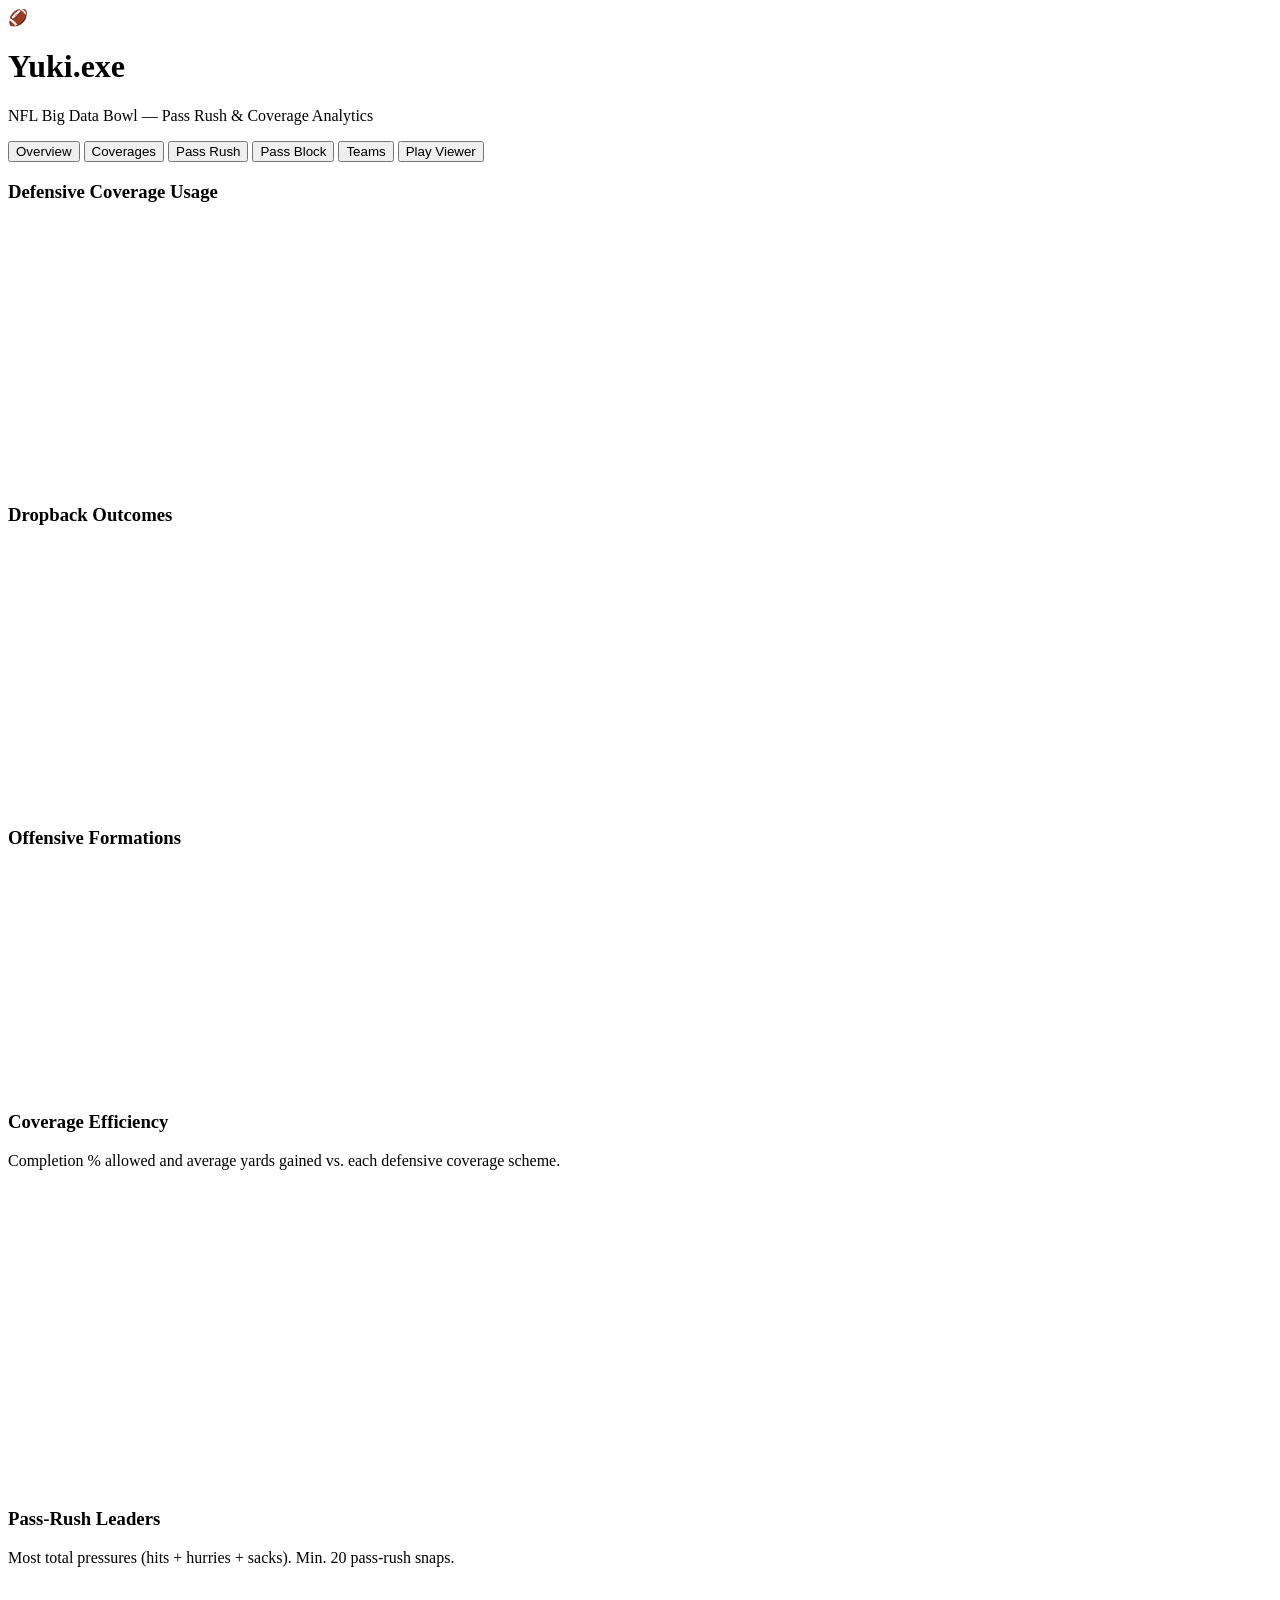
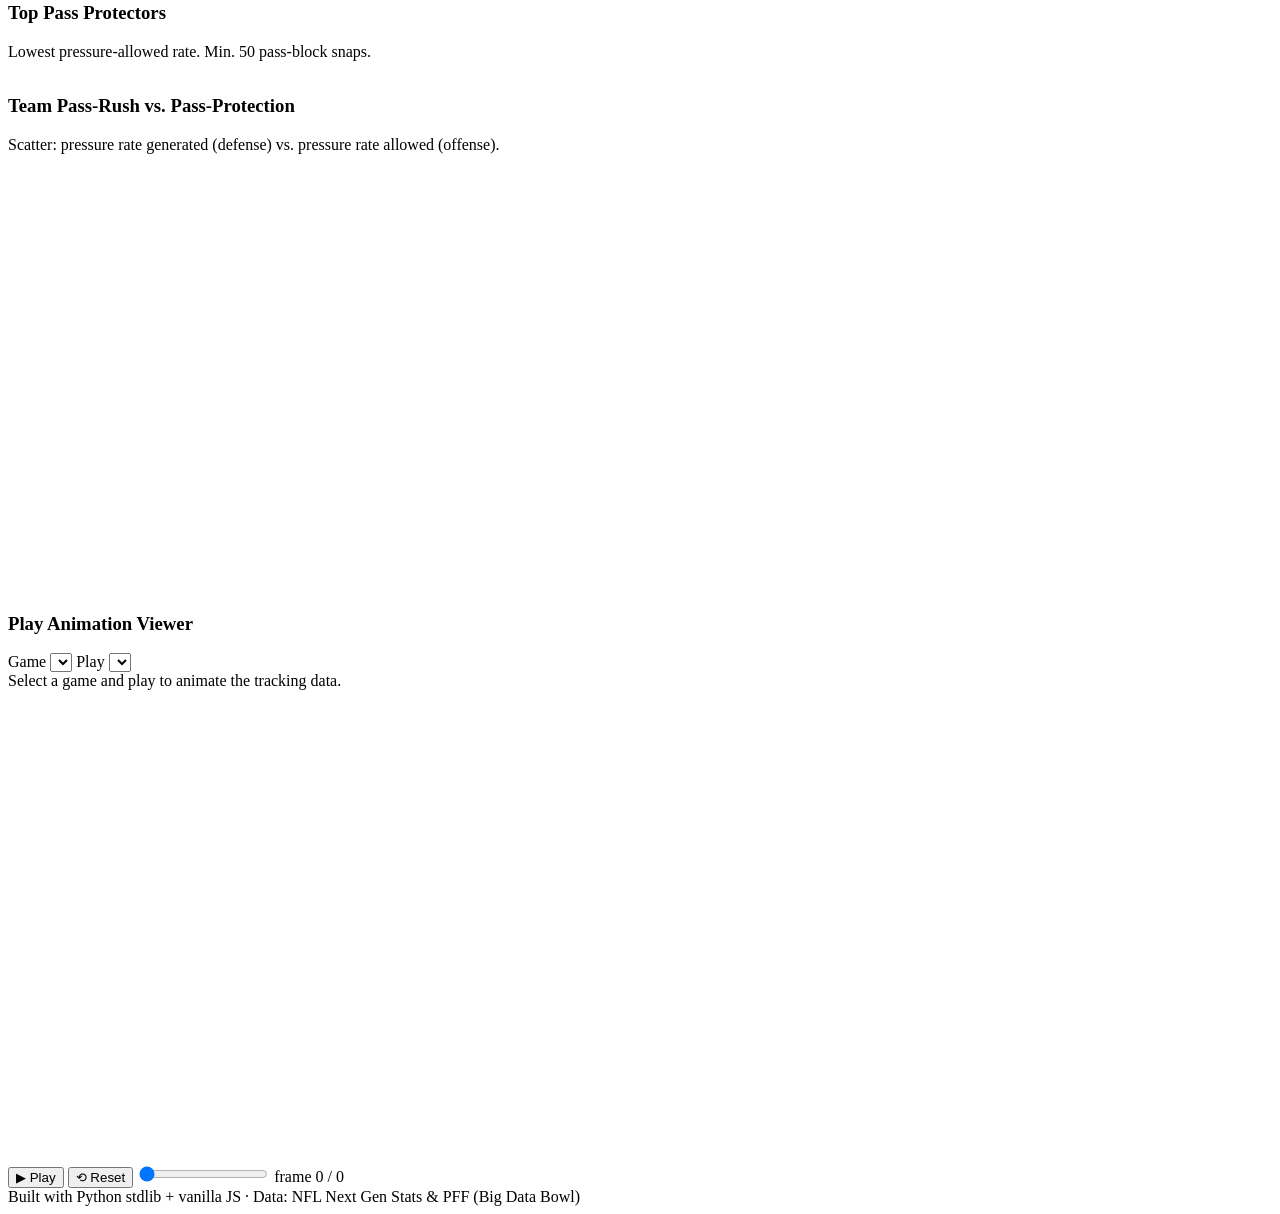
==== web/index.html @ 376c836b "Add Yuki.exe NFL Big Data Bowl analytics app Zero-dependency web app (Python stdlib backend + vanill" ====
<!DOCTYPE html>
<html lang="en">
<head>
  <meta charset="UTF-8" />
  <meta name="viewport" content="width=device-width, initial-scale=1.0" />
  <title>Yuki.exe — NFL Analytics</title>
  <link rel="stylesheet" href="/style.css" />
</head>
<body>
  <header class="topbar">
    <div class="brand">
      <span class="logo">🏈</span>
      <div>
        <h1>Yuki<span class="ext">.exe</span></h1>
        <p class="tagline">NFL Big Data Bowl — Pass Rush &amp; Coverage Analytics</p>
      </div>
    </div>
    <nav class="tabs" id="tabs">
      <button class="tab active" data-view="overview">Overview</button>
      <button class="tab" data-view="coverage">Coverages</button>
      <button class="tab" data-view="rush">Pass Rush</button>
      <button class="tab" data-view="block">Pass Block</button>
      <button class="tab" data-view="teams">Teams</button>
      <button class="tab" data-view="viewer">Play Viewer</button>
    </nav>
  </header>

  <main id="app">
    <!-- OVERVIEW -->
    <section class="view active" id="view-overview">
      <div class="cards" id="statCards"></div>
      <div class="grid-2">
        <div class="panel">
          <h3>Defensive Coverage Usage</h3>
          <canvas class="chart" id="covChart" height="260"></canvas>
        </div>
        <div class="panel">
          <h3>Dropback Outcomes</h3>
          <canvas class="chart" id="resChart" height="260"></canvas>
        </div>
      </div>
      <div class="panel">
        <h3>Offensive Formations</h3>
        <canvas class="chart" id="formChart" height="220"></canvas>
      </div>
    </section>

    <!-- COVERAGE -->
    <section class="view" id="view-coverage">
      <div class="panel">
        <h3>Coverage Efficiency</h3>
        <p class="hint">Completion % allowed and average yards gained vs. each defensive coverage scheme.</p>
        <canvas class="chart" id="coverageBar" height="300"></canvas>
        <div class="table-wrap"><table id="coverageTable"></table></div>
      </div>
    </section>

    <!-- PASS RUSH -->
    <section class="view" id="view-rush">
      <div class="panel">
        <h3>Pass-Rush Leaders</h3>
        <p class="hint">Most total pressures (hits + hurries + sacks). Min. 20 pass-rush snaps.</p>
        <div class="table-wrap"><table id="rushTable"></table></div>
      </div>
    </section>

    <!-- PASS BLOCK -->
    <section class="view" id="view-block">
      <div class="panel">
        <h3>Top Pass Protectors</h3>
        <p class="hint">Lowest pressure-allowed rate. Min. 50 pass-block snaps.</p>
        <div class="table-wrap"><table id="blockTable"></table></div>
      </div>
    </section>

    <!-- TEAMS -->
    <section class="view" id="view-teams">
      <div class="panel">
        <h3>Team Pass-Rush vs. Pass-Protection</h3>
        <p class="hint">Scatter: pressure rate generated (defense) vs. pressure rate allowed (offense).</p>
        <canvas class="chart" id="teamScatter" height="420"></canvas>
        <div class="table-wrap"><table id="teamTable"></table></div>
      </div>
    </section>

    <!-- PLAY VIEWER -->
    <section class="view" id="view-viewer">
      <div class="panel">
        <h3>Play Animation Viewer</h3>
        <div class="viewer-controls">
          <label>Game
            <select id="gameSelect"></select>
          </label>
          <label>Play
            <select id="playSelect"></select>
          </label>
        </div>
        <div class="play-desc" id="playDesc">Select a game and play to animate the tracking data.</div>
        <div class="field-wrap">
          <canvas id="field" width="1000" height="470"></canvas>
        </div>
        <div class="player-controls">
          <button id="playBtn">▶ Play</button>
          <button id="resetBtn">⟲ Reset</button>
          <input type="range" id="frameSlider" min="0" max="0" value="0" />
          <span id="frameLabel" class="frame-label">frame 0 / 0</span>
          <span id="eventLabel" class="event-label"></span>
        </div>
      </div>
    </section>
  </main>

  <footer class="footer">
    Built with Python stdlib + vanilla JS · Data: NFL Next Gen Stats &amp; PFF (Big Data Bowl)
  </footer>

  <script src="/charts.js"></script>
  <script src="/field.js"></script>
  <script src="/app.js"></script>
</body>
</html>
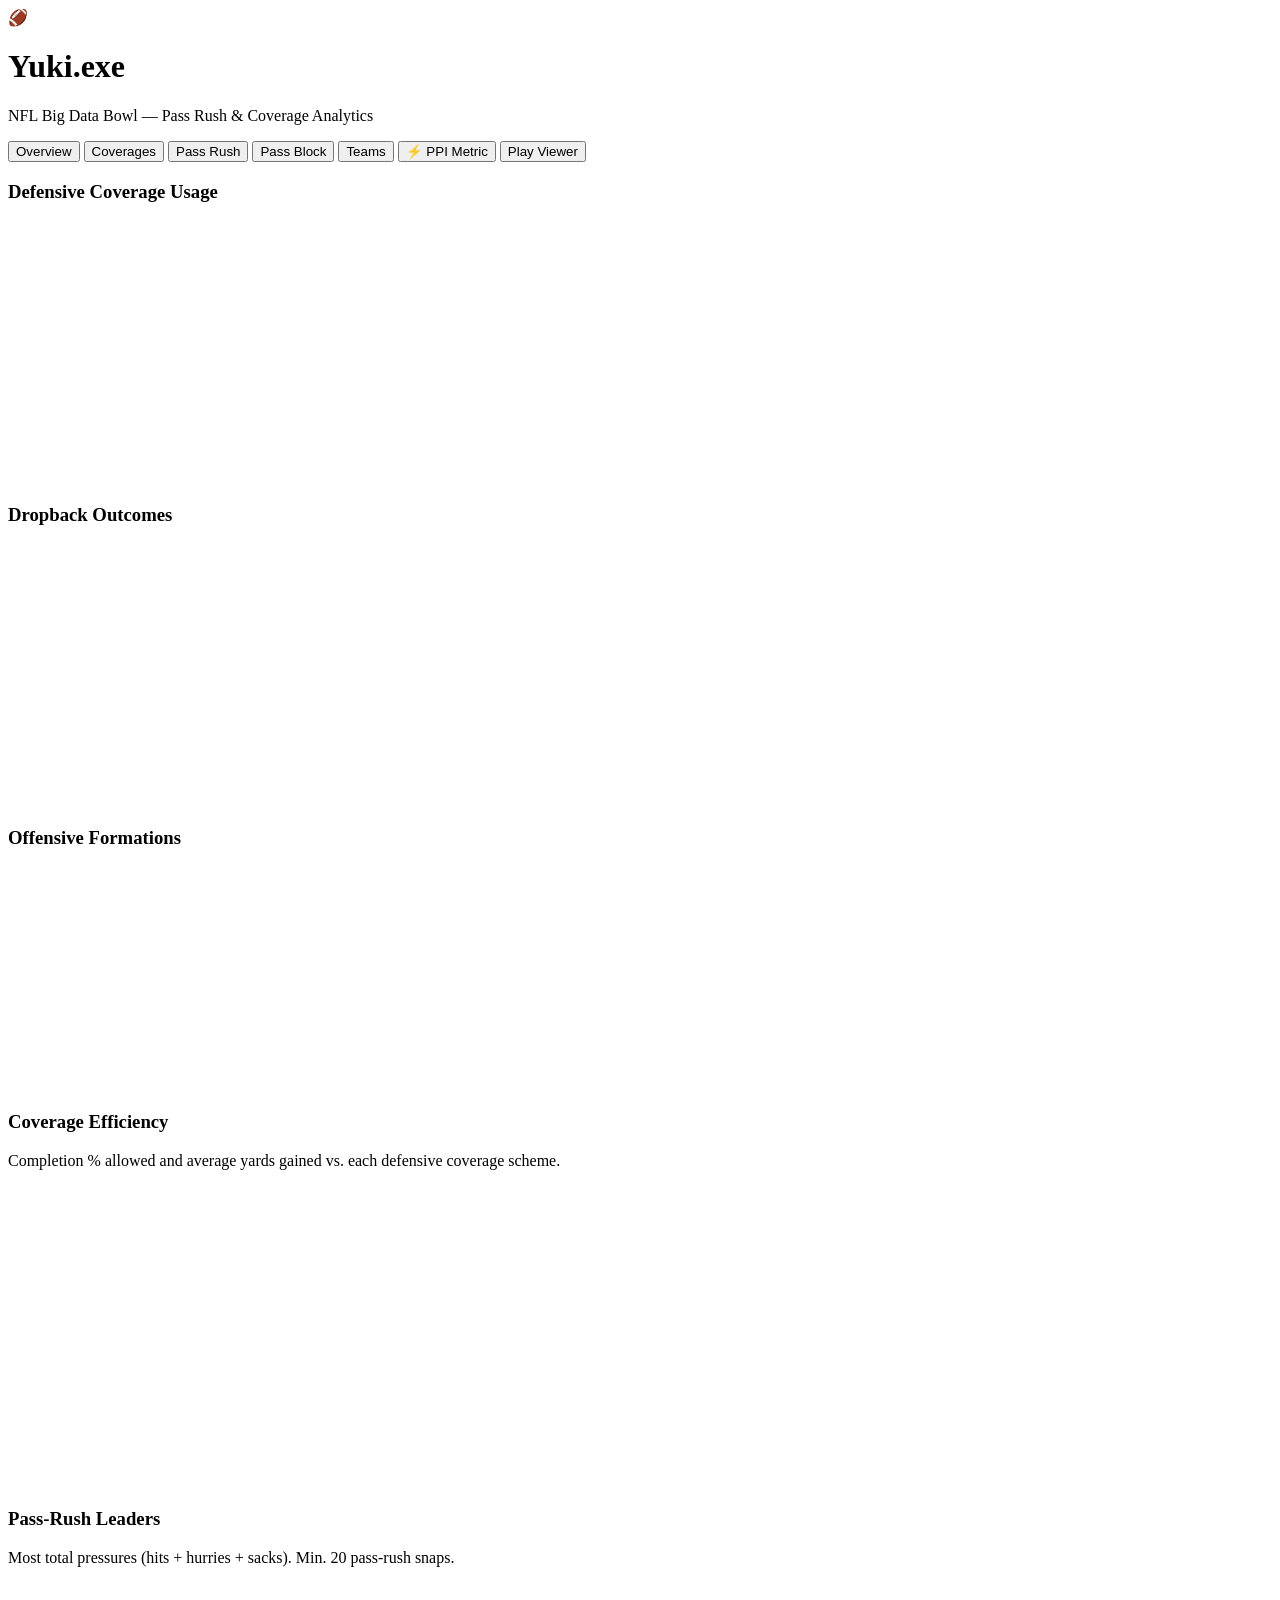
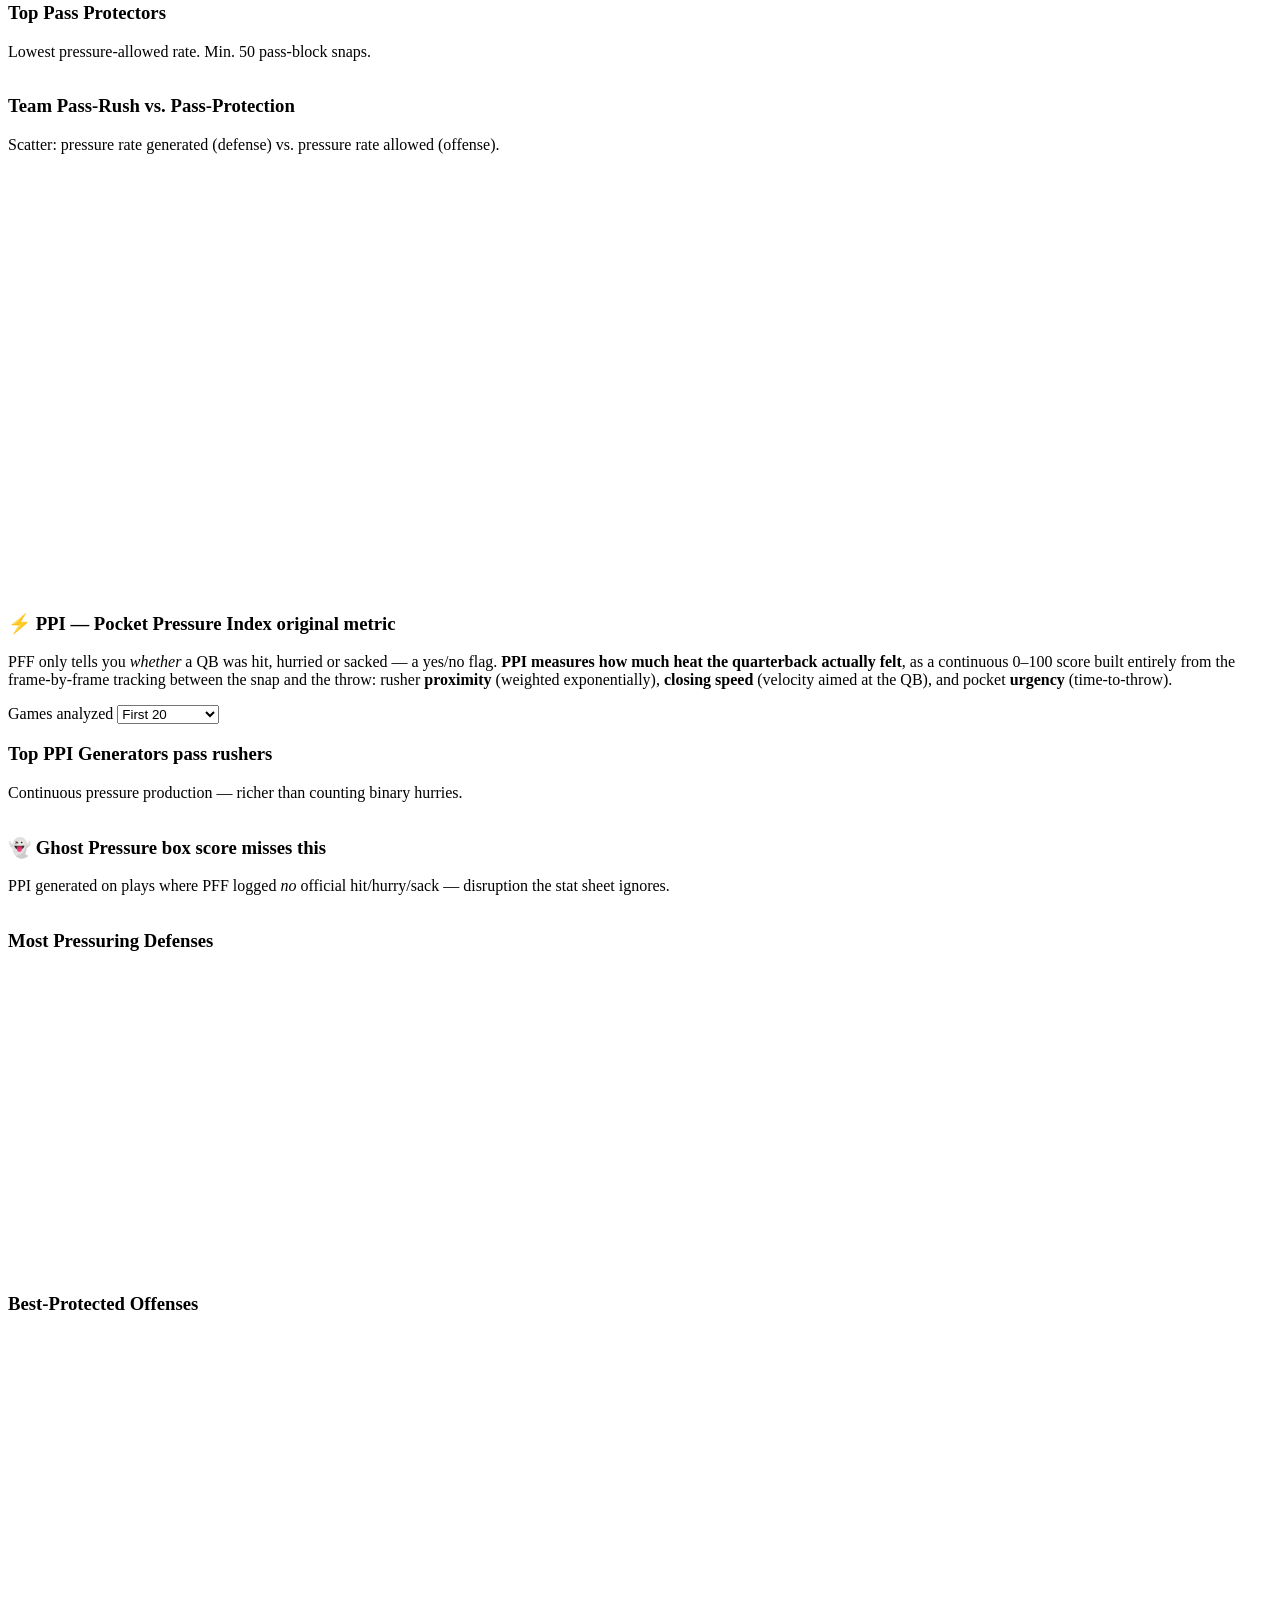
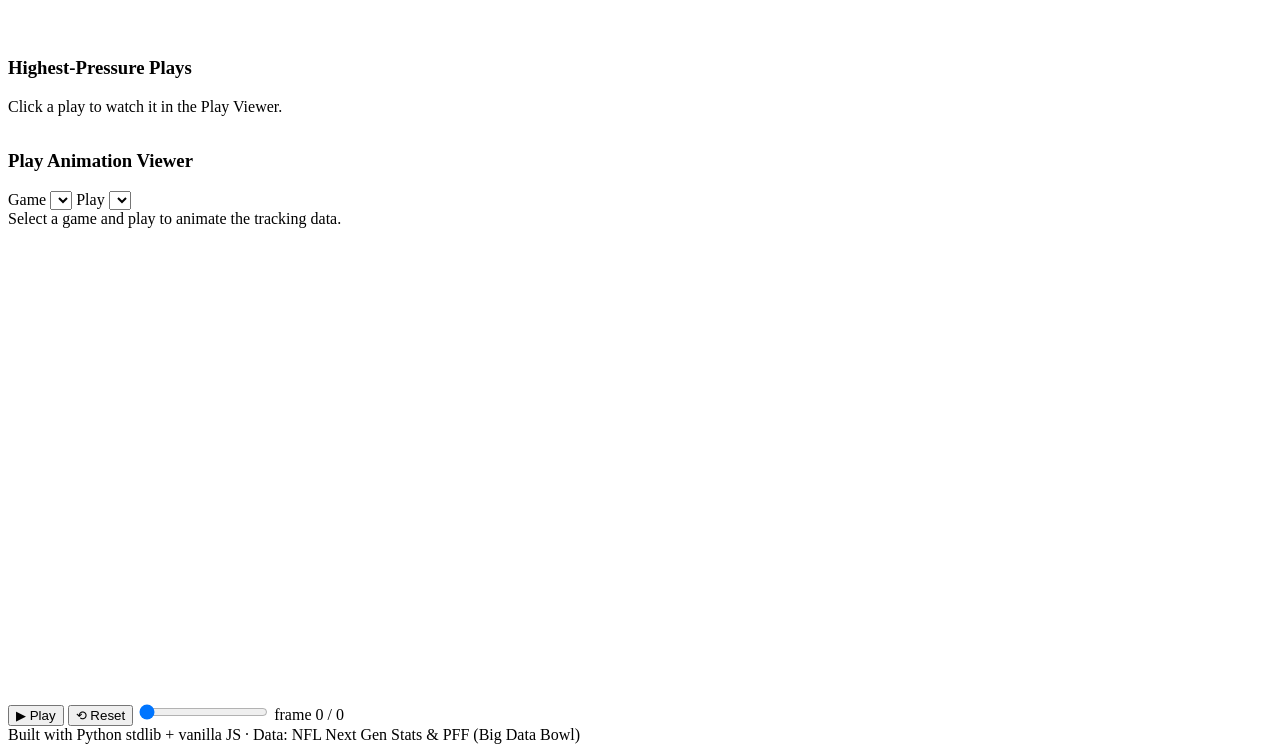
==== commit 55f24e4f: "Add PPI — original Pocket Pressure Index metric (tracking-derived) Invents a new statistic per the S" ====
--- a/web/index.html
+++ b/web/index.html
@@ -21,6 +21,7 @@
       <button class="tab" data-view="rush">Pass Rush</button>
       <button class="tab" data-view="block">Pass Block</button>
       <button class="tab" data-view="teams">Teams</button>
+      <button class="tab ppi-tab" data-view="ppi">⚡ PPI Metric</button>
       <button class="tab" data-view="viewer">Play Viewer</button>
     </nav>
   </header>
@@ -83,6 +84,62 @@
       </div>
     </section>
 
+    <!-- PPI METRIC (original stat) -->
+    <section class="view" id="view-ppi">
+      <div class="panel ppi-hero">
+        <h3>⚡ PPI — Pocket Pressure Index <span class="badge">original metric</span></h3>
+        <p class="hint">
+          PFF only tells you <em>whether</em> a QB was hit, hurried or sacked — a yes/no flag.
+          <strong>PPI measures how much heat the quarterback actually felt</strong>, as a continuous
+          0–100 score built entirely from the frame-by-frame tracking between the snap and the throw:
+          rusher <strong>proximity</strong> (weighted exponentially), <strong>closing speed</strong>
+          (velocity aimed at the QB), and pocket <strong>urgency</strong> (time-to-throw).
+        </p>
+        <div class="ppi-controls">
+          <label>Games analyzed
+            <select id="ppiGames">
+              <option value="10">First 10 (fast)</option>
+              <option value="20" selected>First 20</option>
+              <option value="40">First 40</option>
+              <option value="122">All 122 (slow)</option>
+            </select>
+          </label>
+          <span class="loading" id="ppiStatus"></span>
+        </div>
+        <div class="cards" id="ppiCards"></div>
+      </div>
+
+      <div class="grid-2">
+        <div class="panel">
+          <h3>Top PPI Generators <span class="sub">pass rushers</span></h3>
+          <p class="hint">Continuous pressure production — richer than counting binary hurries.</p>
+          <div class="table-wrap"><table id="ppiRushTable"></table></div>
+        </div>
+        <div class="panel">
+          <h3>👻 Ghost Pressure <span class="sub">box score misses this</span></h3>
+          <p class="hint">PPI generated on plays where PFF logged <em>no</em> official hit/hurry/sack — disruption the stat sheet ignores.</p>
+          <div class="table-wrap"><table id="ppiGhostTable"></table></div>
+        </div>
+      </div>
+
+      <div class="grid-2">
+        <div class="panel">
+          <h3>Most Pressuring Defenses</h3>
+          <canvas class="chart" id="ppiDefChart" height="300"></canvas>
+        </div>
+        <div class="panel">
+          <h3>Best-Protected Offenses</h3>
+          <canvas class="chart" id="ppiOffChart" height="300"></canvas>
+        </div>
+      </div>
+
+      <div class="panel">
+        <h3>Highest-Pressure Plays</h3>
+        <p class="hint">Click a play to watch it in the Play Viewer.</p>
+        <div class="table-wrap"><table id="ppiPlaysTable"></table></div>
+      </div>
+    </section>
+
     <!-- PLAY VIEWER -->
     <section class="view" id="view-viewer">
       <div class="panel">
@@ -95,6 +152,7 @@
             <select id="playSelect"></select>
           </label>
         </div>
+        <div class="ppi-badge" id="ppiBadge"></div>
         <div class="play-desc" id="playDesc">Select a game and play to animate the tracking data.</div>
         <div class="field-wrap">
           <canvas id="field" width="1000" height="470"></canvas>
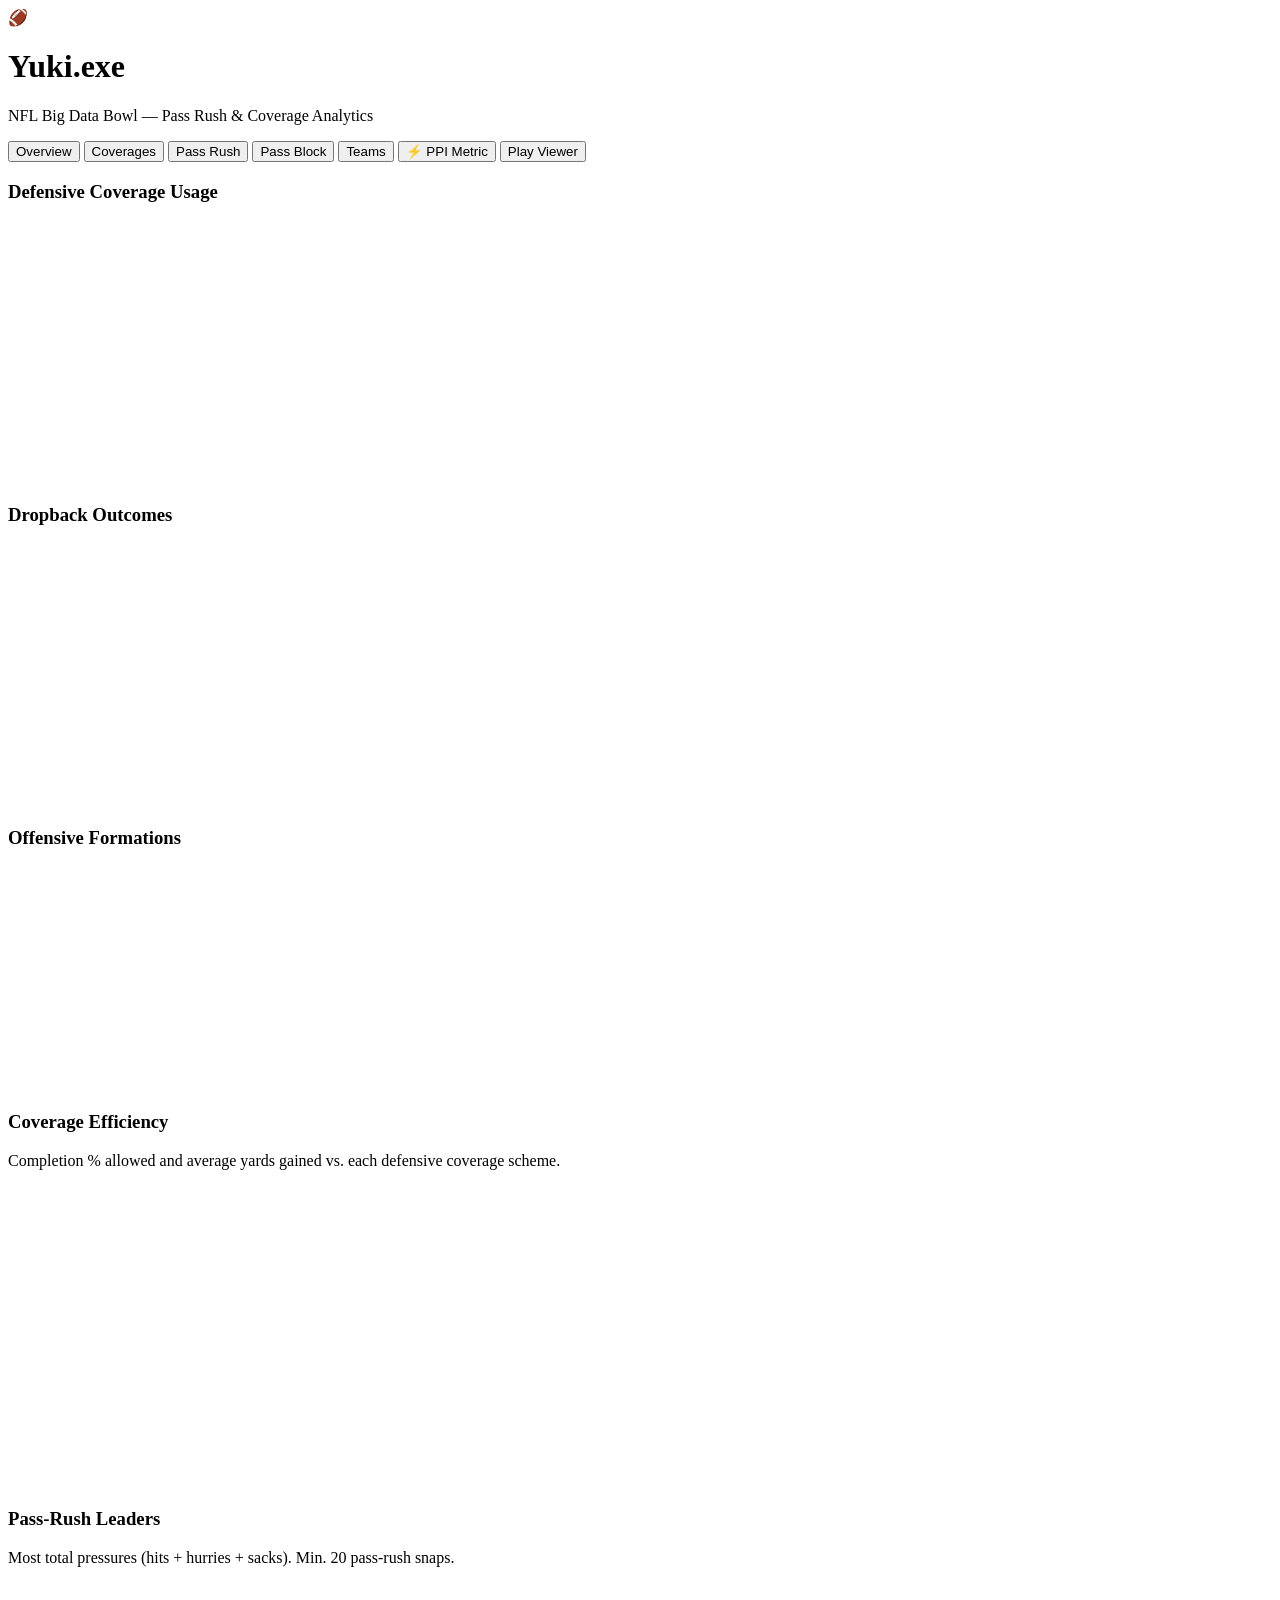
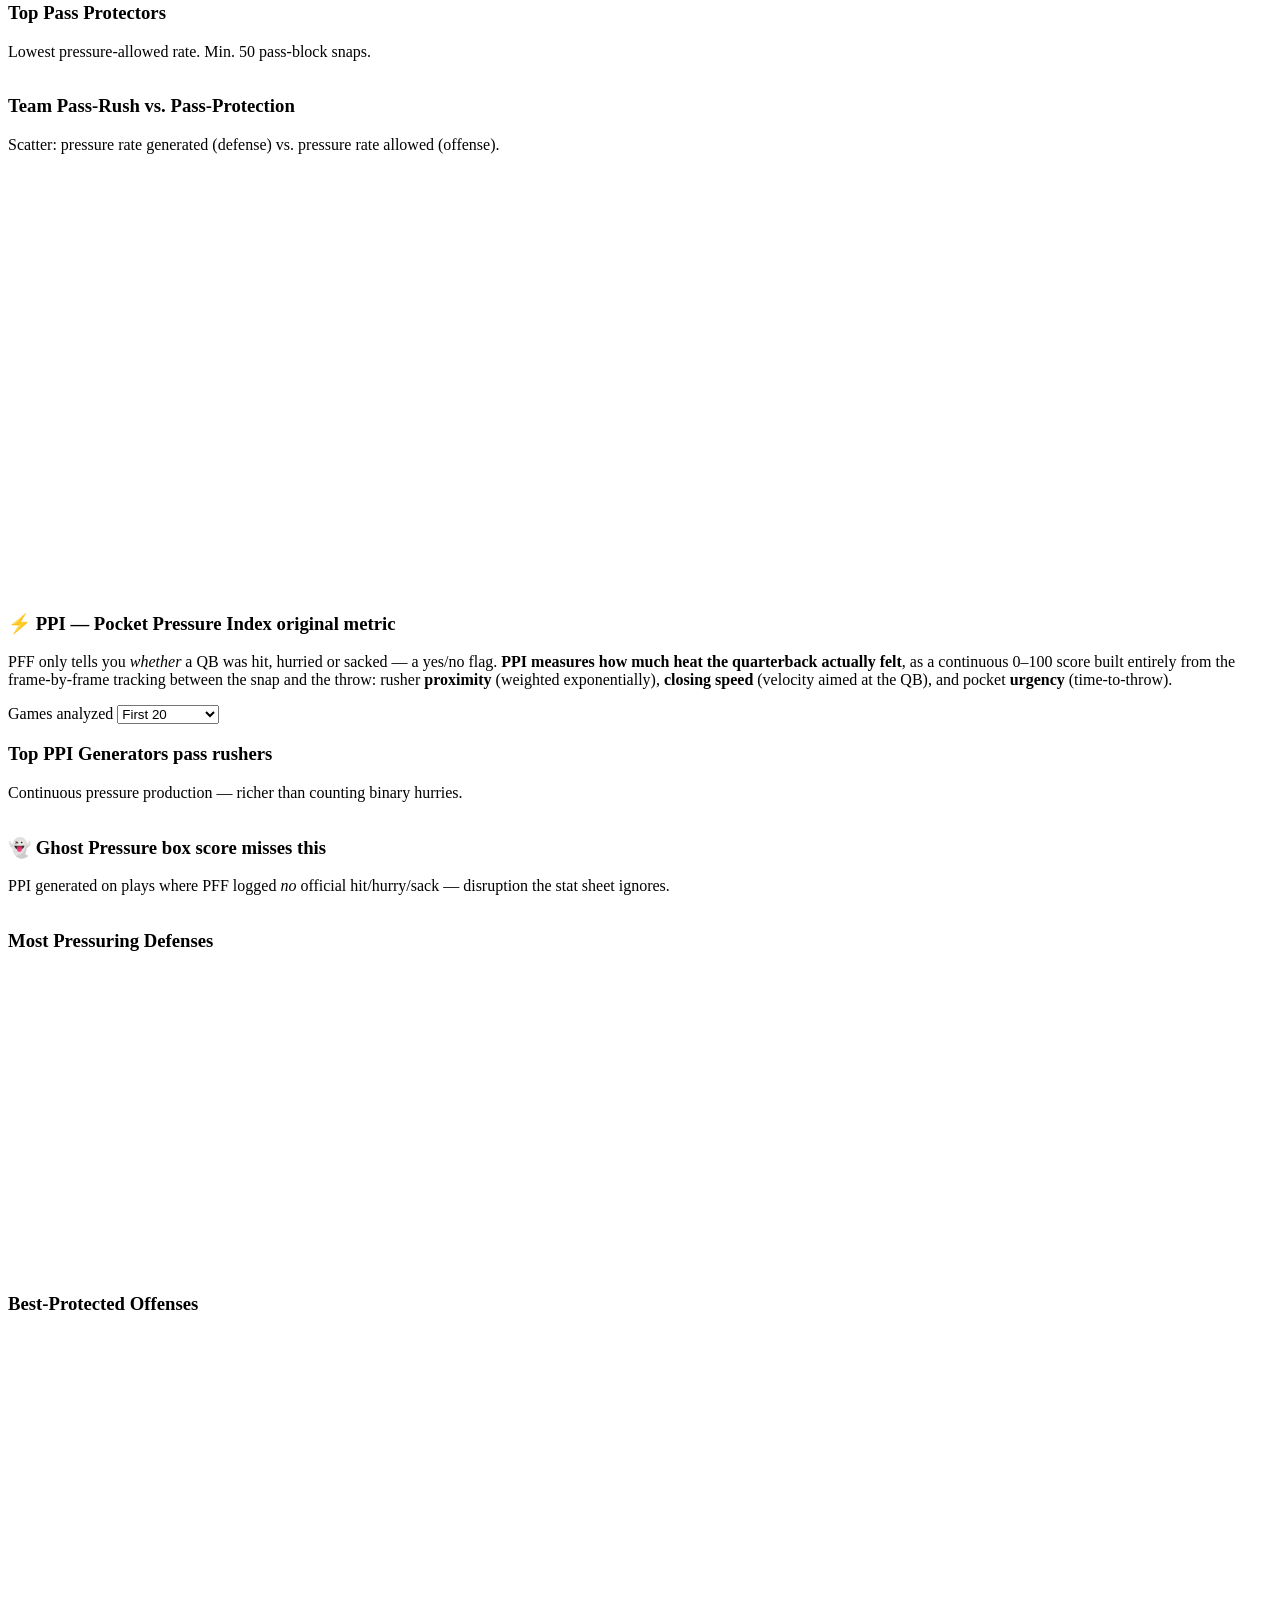
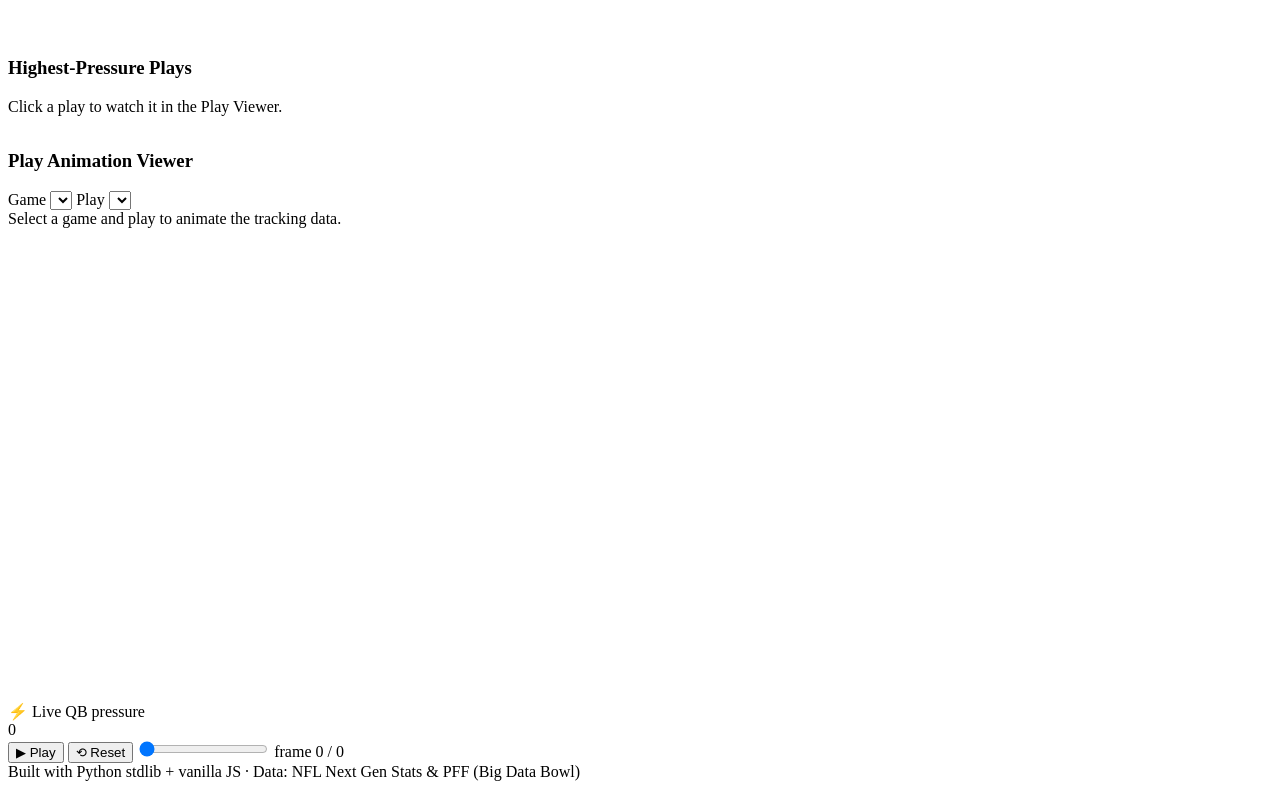
==== commit 81244c9d: "Make PPI live & visual + add zero-dep infographic generator Originality & UX upgrades: - Play Viewer" ====
--- a/web/index.html
+++ b/web/index.html
@@ -157,6 +157,11 @@
         <div class="field-wrap">
           <canvas id="field" width="1000" height="470"></canvas>
         </div>
+        <div class="pressure-meter">
+          <span class="pm-label">⚡ Live QB pressure</span>
+          <div class="pm-track"><div class="pm-fill" id="pmFill"></div></div>
+          <span class="pm-val" id="pmVal">0</span>
+        </div>
         <div class="player-controls">
           <button id="playBtn">▶ Play</button>
           <button id="resetBtn">⟲ Reset</button>
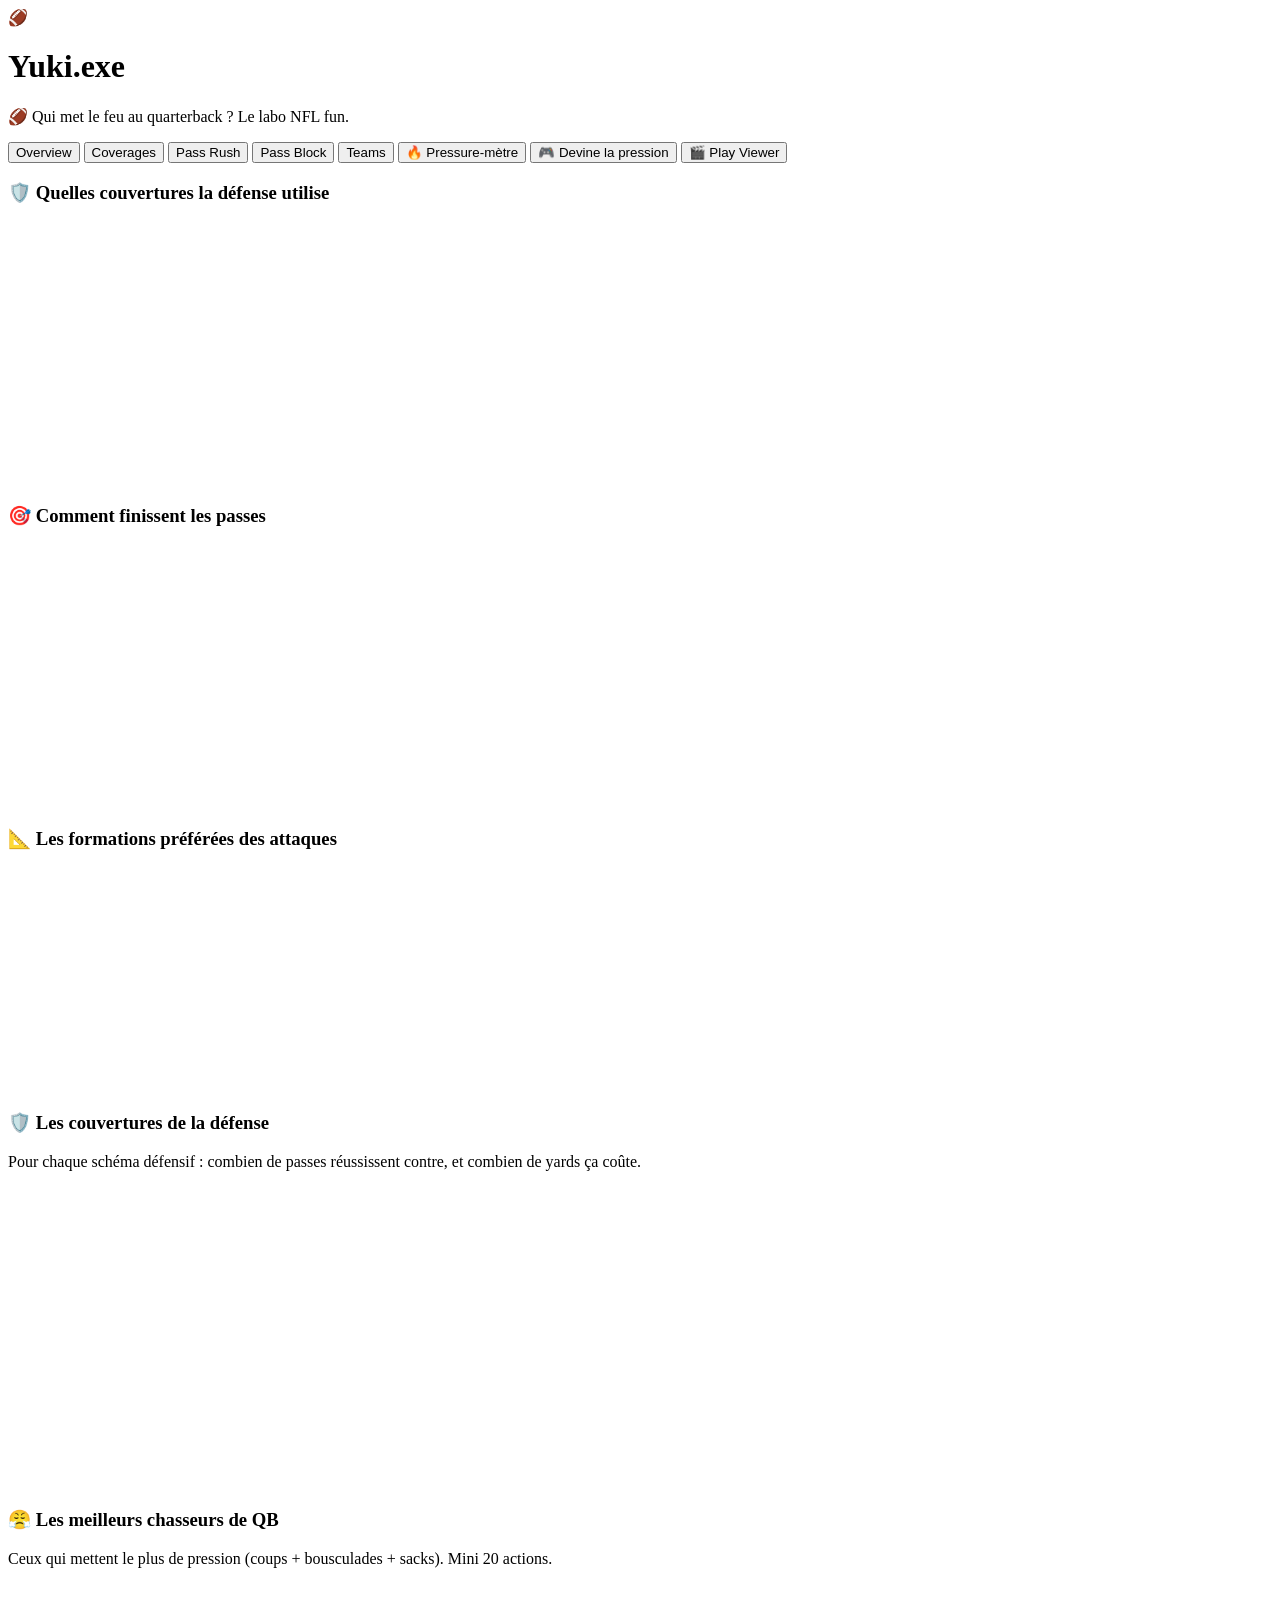
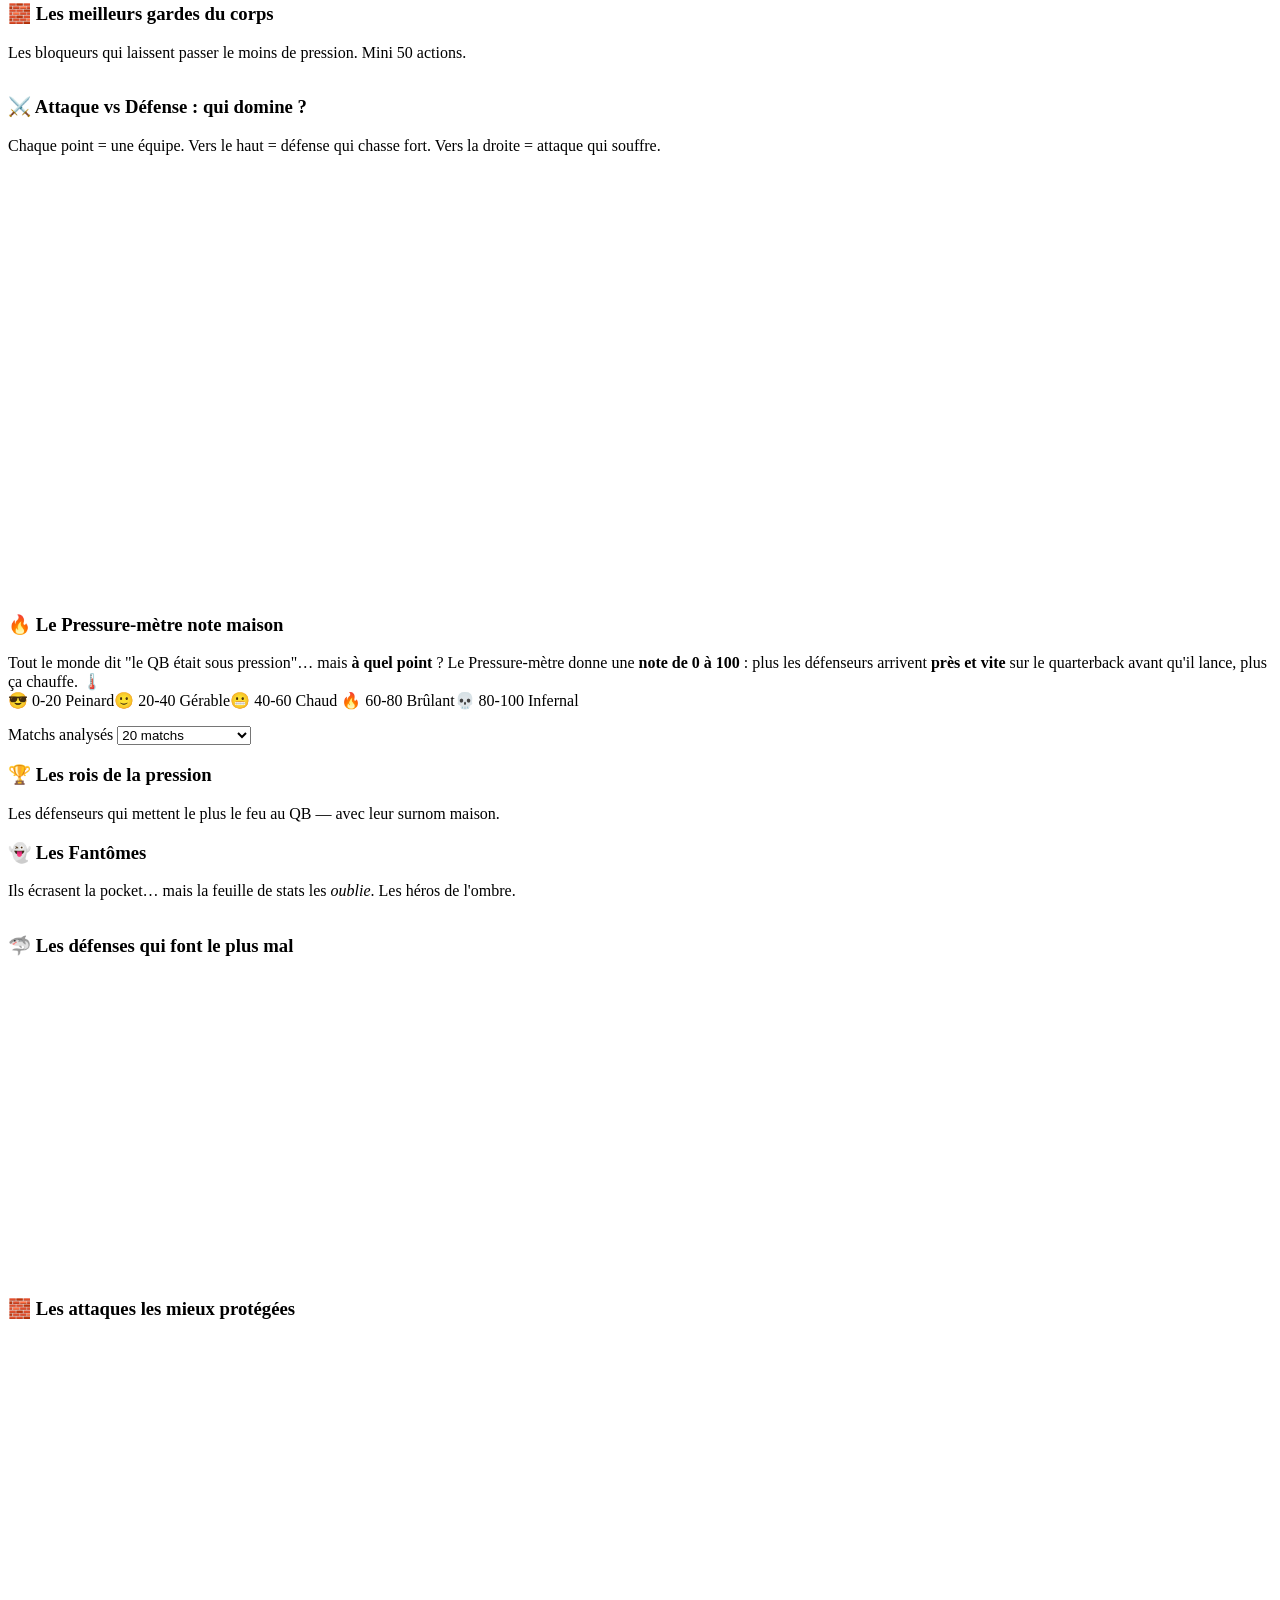
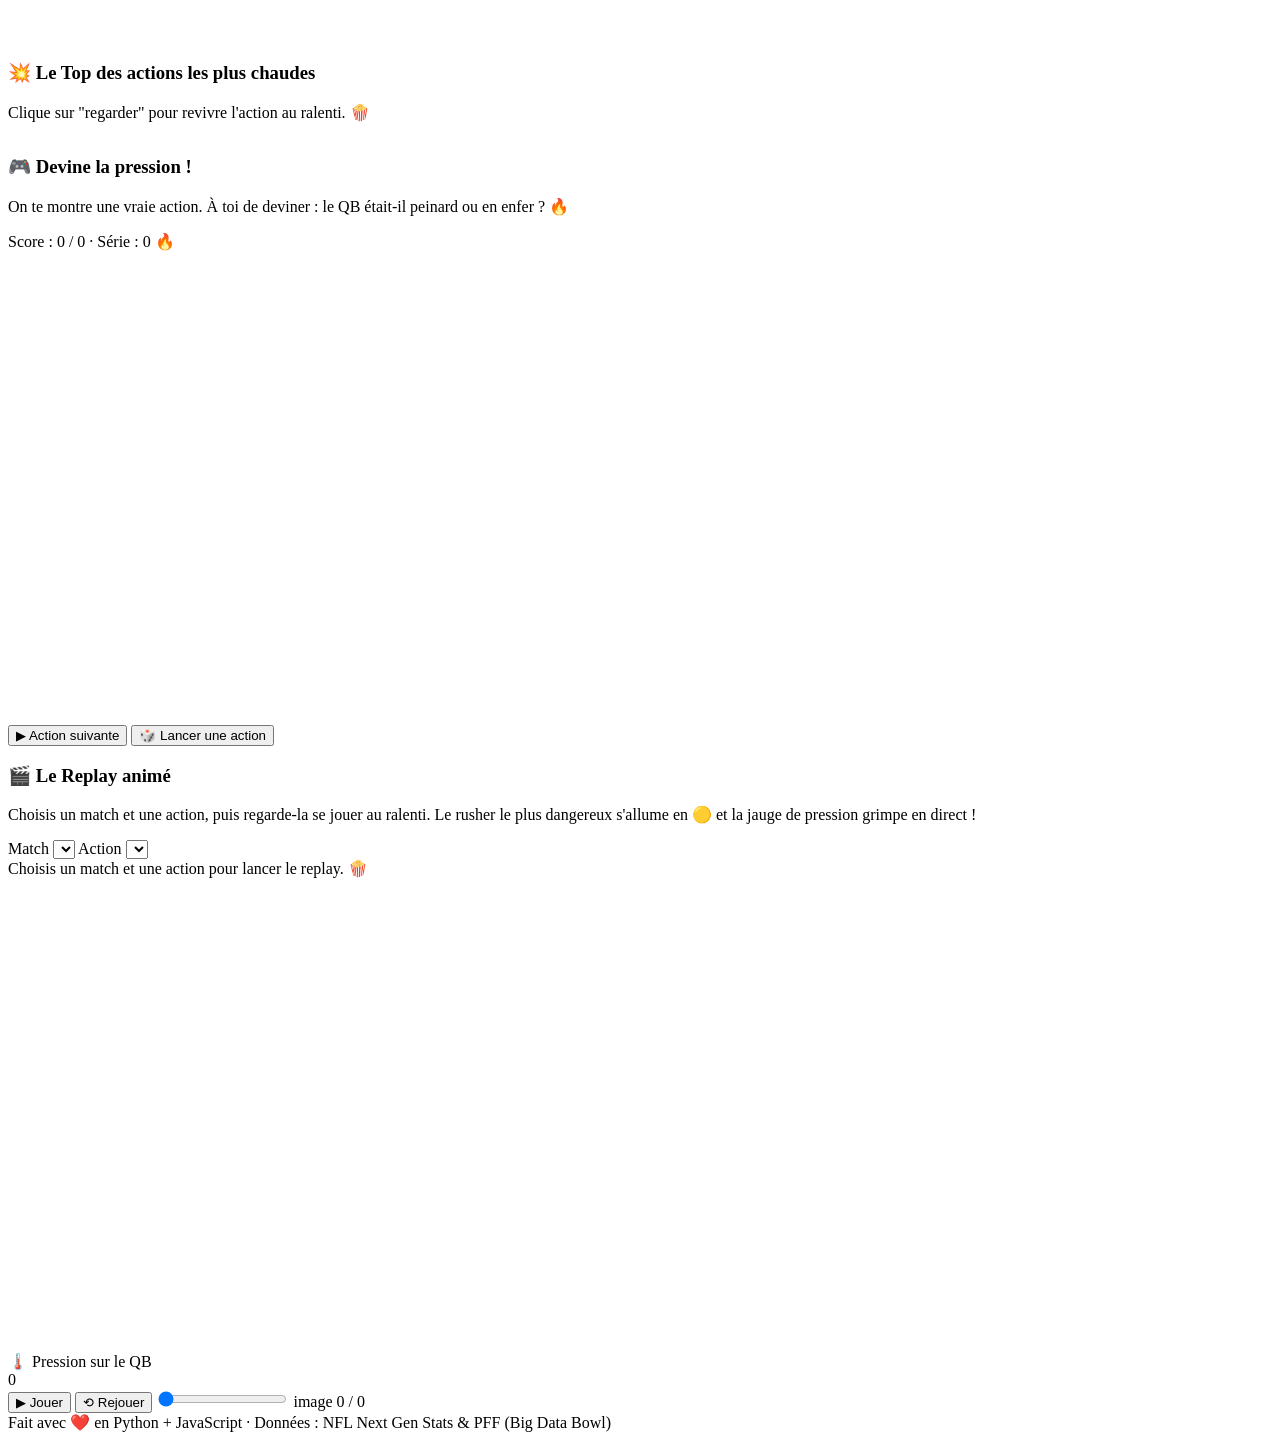
==== commit ebc6d6c6: "Make the app fun & non-mathy: emojis, nicknames, mini-game (FR) - fun.js: playful helpers (0-100 pre" ====
--- a/web/index.html
+++ b/web/index.html
@@ -12,7 +12,7 @@
       <span class="logo">🏈</span>
       <div>
         <h1>Yuki<span class="ext">.exe</span></h1>
-        <p class="tagline">NFL Big Data Bowl — Pass Rush &amp; Coverage Analytics</p>
+        <p class="tagline">🏈 Qui met le feu au quarterback ? Le labo NFL fun.</p>
       </div>
     </div>
     <nav class="tabs" id="tabs">
@@ -21,8 +21,9 @@
       <button class="tab" data-view="rush">Pass Rush</button>
       <button class="tab" data-view="block">Pass Block</button>
       <button class="tab" data-view="teams">Teams</button>
-      <button class="tab ppi-tab" data-view="ppi">⚡ PPI Metric</button>
-      <button class="tab" data-view="viewer">Play Viewer</button>
+      <button class="tab ppi-tab" data-view="ppi">🔥 Pressure-mètre</button>
+      <button class="tab game-tab" data-view="game">🎮 Devine la pression</button>
+      <button class="tab" data-view="viewer">🎬 Play Viewer</button>
     </nav>
   </header>
 
@@ -32,16 +33,16 @@
       <div class="cards" id="statCards"></div>
       <div class="grid-2">
         <div class="panel">
-          <h3>Defensive Coverage Usage</h3>
+          <h3>🛡️ Quelles couvertures la défense utilise</h3>
           <canvas class="chart" id="covChart" height="260"></canvas>
         </div>
         <div class="panel">
-          <h3>Dropback Outcomes</h3>
+          <h3>🎯 Comment finissent les passes</h3>
           <canvas class="chart" id="resChart" height="260"></canvas>
         </div>
       </div>
       <div class="panel">
-        <h3>Offensive Formations</h3>
+        <h3>📐 Les formations préférées des attaques</h3>
         <canvas class="chart" id="formChart" height="220"></canvas>
       </div>
     </section>
@@ -49,8 +50,8 @@
     <!-- COVERAGE -->
     <section class="view" id="view-coverage">
       <div class="panel">
-        <h3>Coverage Efficiency</h3>
-        <p class="hint">Completion % allowed and average yards gained vs. each defensive coverage scheme.</p>
+        <h3>🛡️ Les couvertures de la défense</h3>
+        <p class="hint">Pour chaque schéma défensif : combien de passes réussissent contre, et combien de yards ça coûte.</p>
         <canvas class="chart" id="coverageBar" height="300"></canvas>
         <div class="table-wrap"><table id="coverageTable"></table></div>
       </div>
@@ -59,8 +60,8 @@
     <!-- PASS RUSH -->
     <section class="view" id="view-rush">
       <div class="panel">
-        <h3>Pass-Rush Leaders</h3>
-        <p class="hint">Most total pressures (hits + hurries + sacks). Min. 20 pass-rush snaps.</p>
+        <h3>😤 Les meilleurs chasseurs de QB</h3>
+        <p class="hint">Ceux qui mettent le plus de pression (coups + bousculades + sacks). Mini 20 actions.</p>
         <div class="table-wrap"><table id="rushTable"></table></div>
       </div>
     </section>
@@ -68,8 +69,8 @@
     <!-- PASS BLOCK -->
     <section class="view" id="view-block">
       <div class="panel">
-        <h3>Top Pass Protectors</h3>
-        <p class="hint">Lowest pressure-allowed rate. Min. 50 pass-block snaps.</p>
+        <h3>🧱 Les meilleurs gardes du corps</h3>
+        <p class="hint">Les bloqueurs qui laissent passer le moins de pression. Mini 50 actions.</p>
         <div class="table-wrap"><table id="blockTable"></table></div>
       </div>
     </section>
@@ -77,31 +78,34 @@
     <!-- TEAMS -->
     <section class="view" id="view-teams">
       <div class="panel">
-        <h3>Team Pass-Rush vs. Pass-Protection</h3>
-        <p class="hint">Scatter: pressure rate generated (defense) vs. pressure rate allowed (offense).</p>
+        <h3>⚔️ Attaque vs Défense : qui domine ?</h3>
+        <p class="hint">Chaque point = une équipe. Vers le haut = défense qui chasse fort. Vers la droite = attaque qui souffre.</p>
         <canvas class="chart" id="teamScatter" height="420"></canvas>
         <div class="table-wrap"><table id="teamTable"></table></div>
       </div>
     </section>
 
-    <!-- PPI METRIC (original stat) -->
+    <!-- PRESSURE-MÈTRE (PPI, version fun) -->
     <section class="view" id="view-ppi">
       <div class="panel ppi-hero">
-        <h3>⚡ PPI — Pocket Pressure Index <span class="badge">original metric</span></h3>
+        <h3>🔥 Le Pressure-mètre <span class="badge">note maison</span></h3>
         <p class="hint">
-          PFF only tells you <em>whether</em> a QB was hit, hurried or sacked — a yes/no flag.
-          <strong>PPI measures how much heat the quarterback actually felt</strong>, as a continuous
-          0–100 score built entirely from the frame-by-frame tracking between the snap and the throw:
-          rusher <strong>proximity</strong> (weighted exponentially), <strong>closing speed</strong>
-          (velocity aimed at the QB), and pocket <strong>urgency</strong> (time-to-throw).
+          Tout le monde dit "le QB était sous pression"… mais <strong>à quel point</strong> ?
+          Le Pressure-mètre donne une <strong>note de 0 à 100</strong> : plus les défenseurs
+          arrivent <strong>près et vite</strong> sur le quarterback avant qu'il lance, plus ça chauffe. 🌡️
+          <br>
+          <span class="scale-legend">
+            <span>😎 0-20 Peinard</span><span>🙂 20-40 Gérable</span><span>😬 40-60 Chaud</span>
+            <span>🔥 60-80 Brûlant</span><span>💀 80-100 Infernal</span>
+          </span>
         </p>
         <div class="ppi-controls">
-          <label>Games analyzed
+          <label>Matchs analysés
             <select id="ppiGames">
-              <option value="10">First 10 (fast)</option>
-              <option value="20" selected>First 20</option>
-              <option value="40">First 40</option>
-              <option value="122">All 122 (slow)</option>
+              <option value="10">10 matchs (rapide)</option>
+              <option value="20" selected>20 matchs</option>
+              <option value="40">40 matchs</option>
+              <option value="122">Les 122 (lent)</option>
             </select>
           </label>
           <span class="loading" id="ppiStatus"></span>
@@ -111,62 +115,82 @@
 
       <div class="grid-2">
         <div class="panel">
-          <h3>Top PPI Generators <span class="sub">pass rushers</span></h3>
-          <p class="hint">Continuous pressure production — richer than counting binary hurries.</p>
-          <div class="table-wrap"><table id="ppiRushTable"></table></div>
-        </div>
-        <div class="panel">
-          <h3>👻 Ghost Pressure <span class="sub">box score misses this</span></h3>
-          <p class="hint">PPI generated on plays where PFF logged <em>no</em> official hit/hurry/sack — disruption the stat sheet ignores.</p>
+          <h3>🏆 Les rois de la pression</h3>
+          <p class="hint">Les défenseurs qui mettent le plus le feu au QB — avec leur surnom maison.</p>
+          <div id="ppiRushCards" class="rusher-cards"></div>
+        </div>
+        <div class="panel">
+          <h3>👻 Les Fantômes</h3>
+          <p class="hint">Ils écrasent la pocket… mais la feuille de stats les <em>oublie</em>. Les héros de l'ombre.</p>
           <div class="table-wrap"><table id="ppiGhostTable"></table></div>
         </div>
       </div>
 
       <div class="grid-2">
         <div class="panel">
-          <h3>Most Pressuring Defenses</h3>
+          <h3>🦈 Les défenses qui font le plus mal</h3>
           <canvas class="chart" id="ppiDefChart" height="300"></canvas>
         </div>
         <div class="panel">
-          <h3>Best-Protected Offenses</h3>
+          <h3>🧱 Les attaques les mieux protégées</h3>
           <canvas class="chart" id="ppiOffChart" height="300"></canvas>
         </div>
       </div>
 
       <div class="panel">
-        <h3>Highest-Pressure Plays</h3>
-        <p class="hint">Click a play to watch it in the Play Viewer.</p>
+        <h3>💥 Le Top des actions les plus chaudes</h3>
+        <p class="hint">Clique sur "regarder" pour revivre l'action au ralenti. 🍿</p>
         <div class="table-wrap"><table id="ppiPlaysTable"></table></div>
+      </div>
+    </section>
+
+    <!-- MINI-JEU : Devine la pression -->
+    <section class="view" id="view-game">
+      <div class="panel game-panel">
+        <h3>🎮 Devine la pression !</h3>
+        <p class="hint">On te montre une vraie action. À toi de deviner : le QB était-il peinard ou en enfer ? 🔥</p>
+        <div class="game-score" id="gameScore">Score : 0 / 0 · Série : 0 🔥</div>
+        <div class="field-wrap">
+          <canvas id="gameField" width="1000" height="470"></canvas>
+        </div>
+        <div class="game-desc" id="gameDesc"></div>
+        <div class="game-choices" id="gameChoices"></div>
+        <div class="game-result" id="gameResult"></div>
+        <div class="game-actions">
+          <button id="gameNext" class="hidden">▶ Action suivante</button>
+          <button id="gameStart">🎲 Lancer une action</button>
+        </div>
       </div>
     </section>
 
     <!-- PLAY VIEWER -->
     <section class="view" id="view-viewer">
       <div class="panel">
-        <h3>Play Animation Viewer</h3>
+        <h3>🎬 Le Replay animé</h3>
+        <p class="hint">Choisis un match et une action, puis regarde-la se jouer au ralenti. Le rusher le plus dangereux s'allume en 🟡 et la jauge de pression grimpe en direct !</p>
         <div class="viewer-controls">
-          <label>Game
+          <label>Match
             <select id="gameSelect"></select>
           </label>
-          <label>Play
+          <label>Action
             <select id="playSelect"></select>
           </label>
         </div>
         <div class="ppi-badge" id="ppiBadge"></div>
-        <div class="play-desc" id="playDesc">Select a game and play to animate the tracking data.</div>
+        <div class="play-desc" id="playDesc">Choisis un match et une action pour lancer le replay. 🍿</div>
         <div class="field-wrap">
           <canvas id="field" width="1000" height="470"></canvas>
         </div>
         <div class="pressure-meter">
-          <span class="pm-label">⚡ Live QB pressure</span>
+          <span class="pm-label">🌡️ Pression sur le QB</span>
           <div class="pm-track"><div class="pm-fill" id="pmFill"></div></div>
           <span class="pm-val" id="pmVal">0</span>
         </div>
         <div class="player-controls">
-          <button id="playBtn">▶ Play</button>
-          <button id="resetBtn">⟲ Reset</button>
+          <button id="playBtn">▶ Jouer</button>
+          <button id="resetBtn">⟲ Rejouer</button>
           <input type="range" id="frameSlider" min="0" max="0" value="0" />
-          <span id="frameLabel" class="frame-label">frame 0 / 0</span>
+          <span id="frameLabel" class="frame-label">image 0 / 0</span>
           <span id="eventLabel" class="event-label"></span>
         </div>
       </div>
@@ -174,11 +198,12 @@
   </main>
 
   <footer class="footer">
-    Built with Python stdlib + vanilla JS · Data: NFL Next Gen Stats &amp; PFF (Big Data Bowl)
+    Fait avec ❤️ en Python + JavaScript · Données : NFL Next Gen Stats &amp; PFF (Big Data Bowl)
   </footer>
 
   <script src="/charts.js"></script>
   <script src="/field.js"></script>
+  <script src="/fun.js"></script>
   <script src="/app.js"></script>
 </body>
 </html>
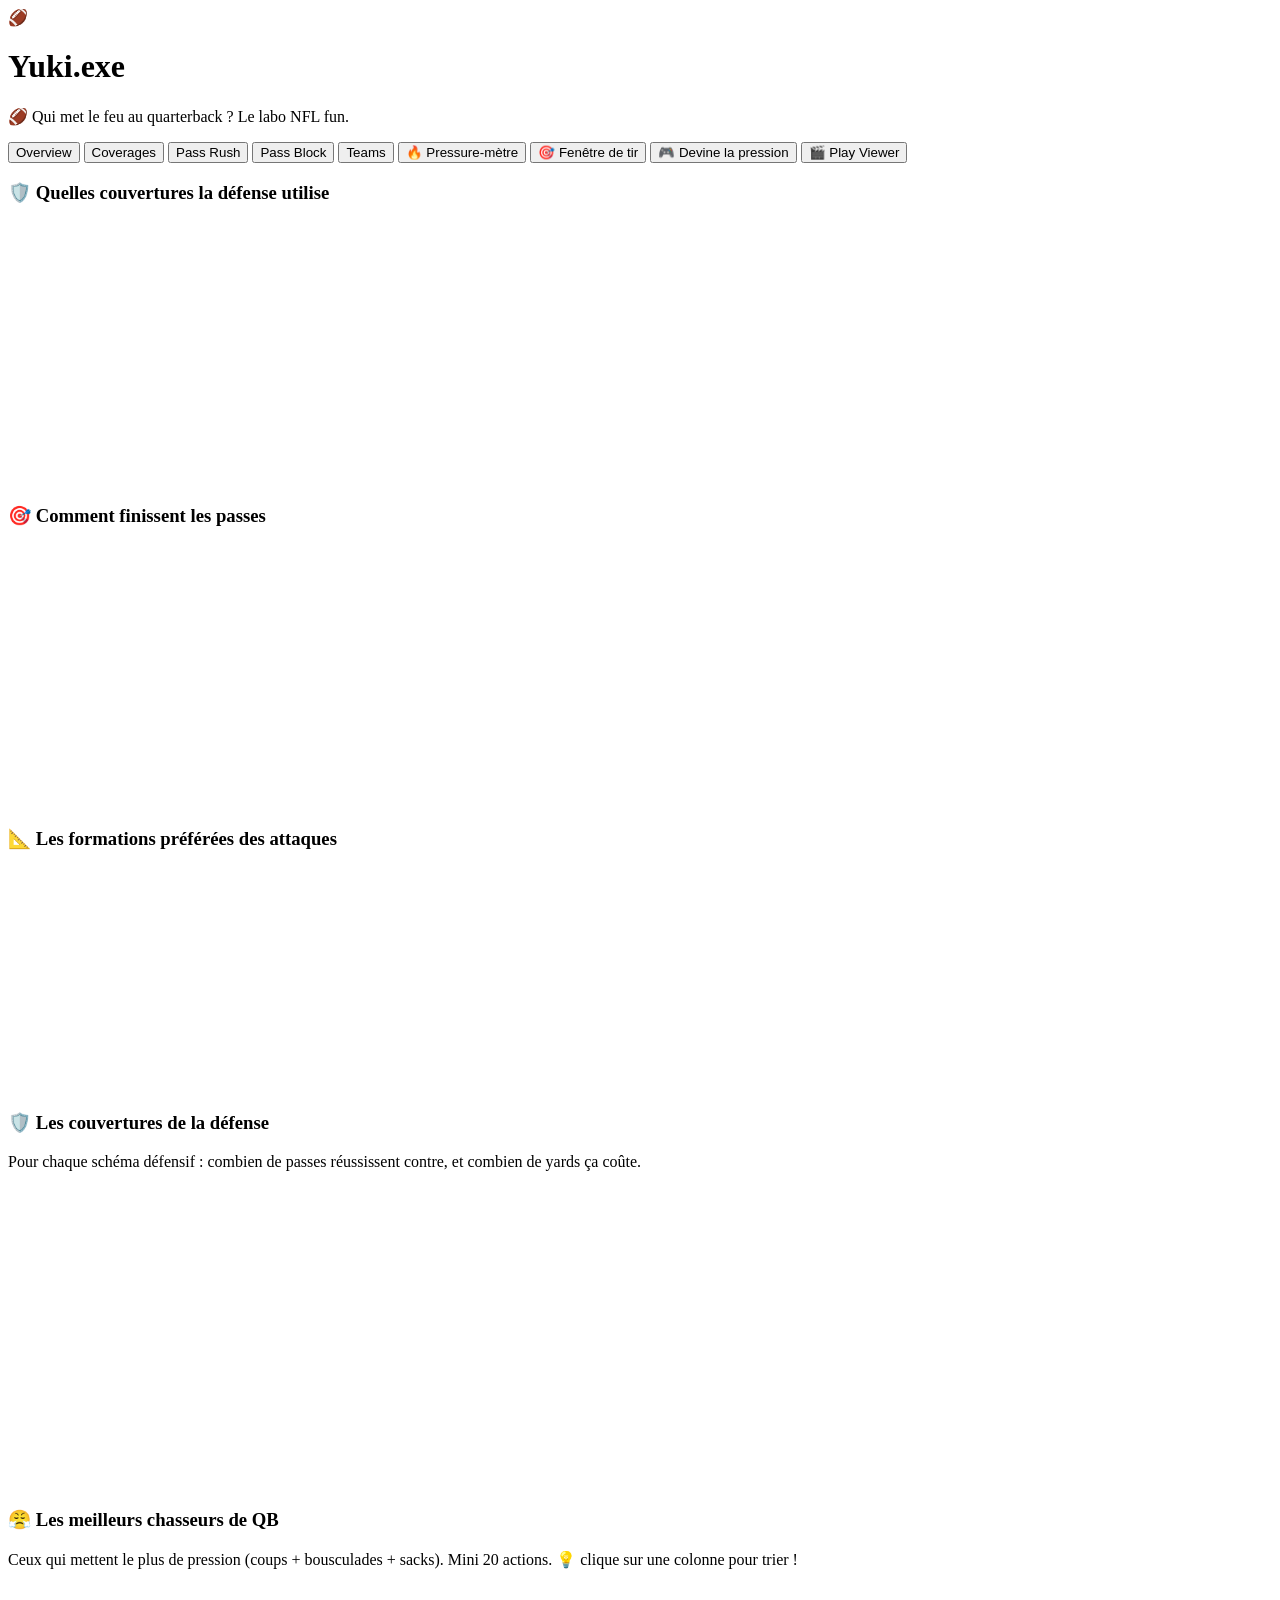
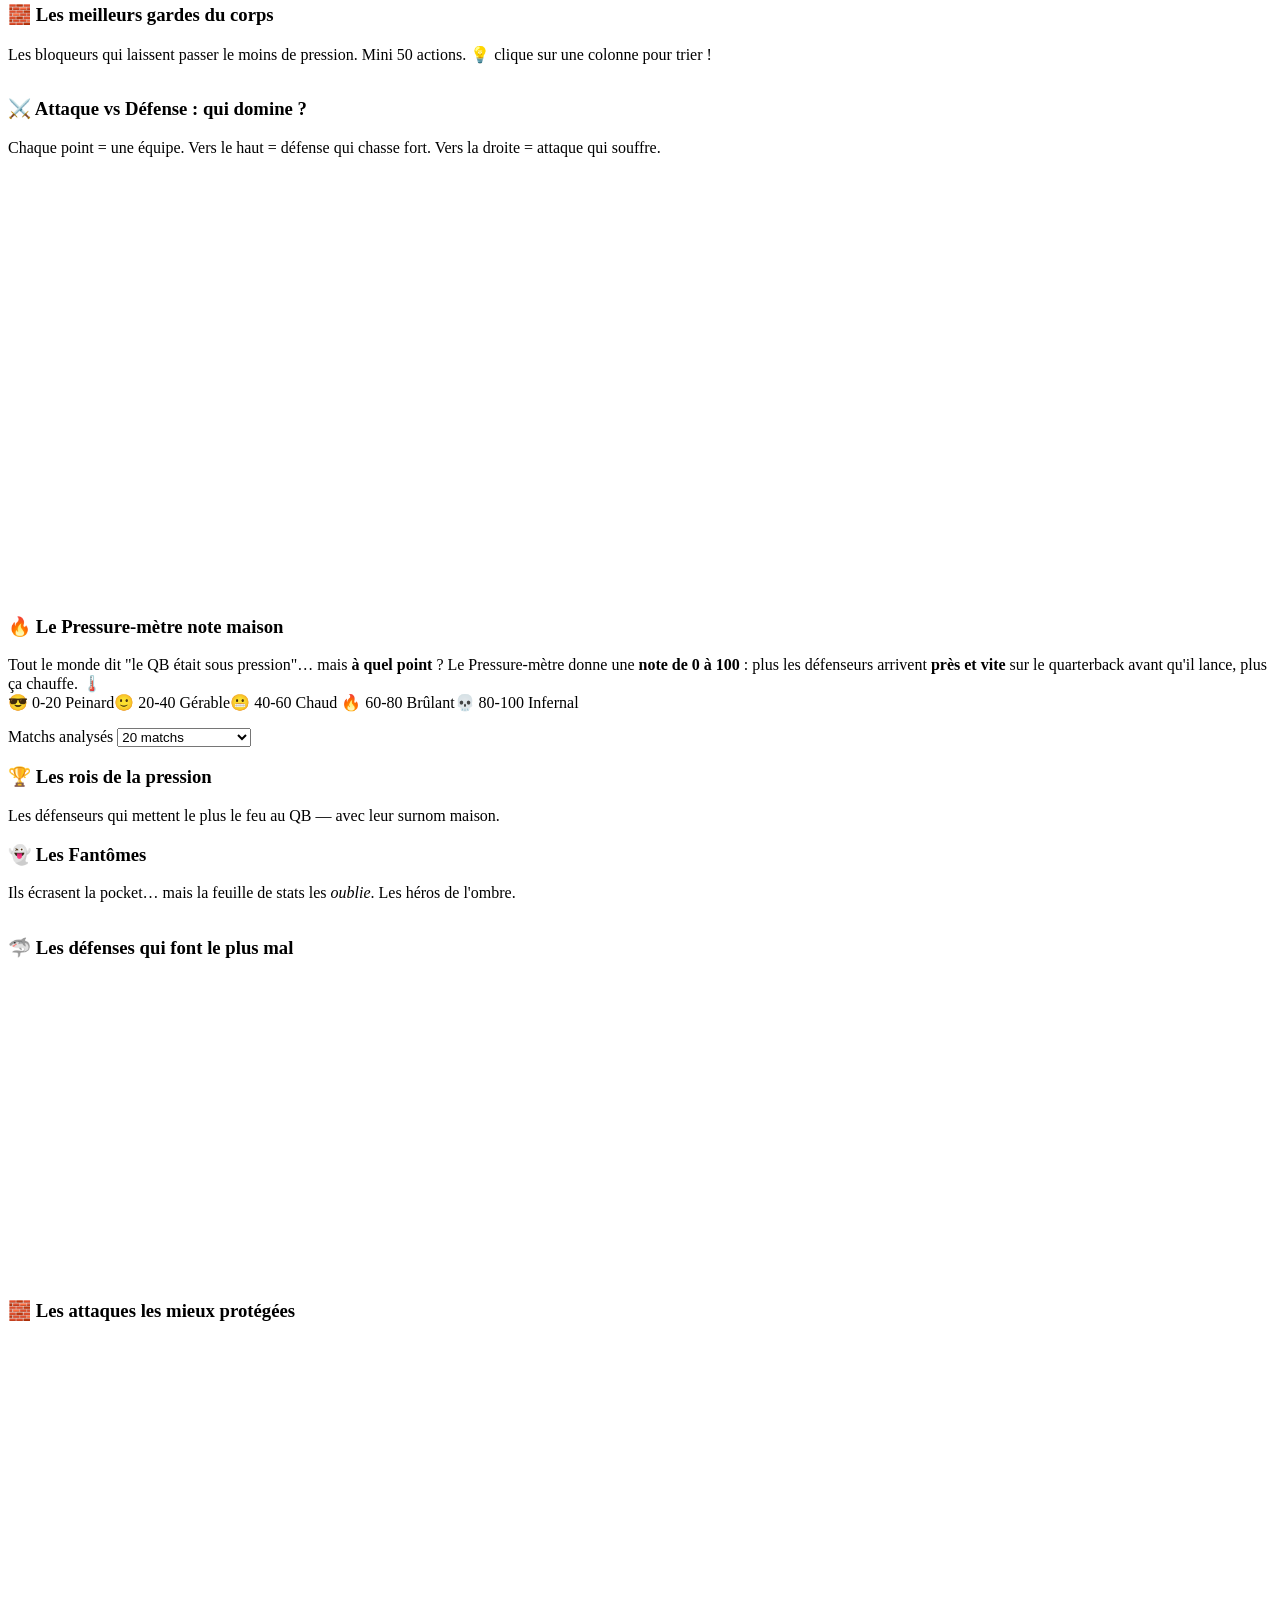
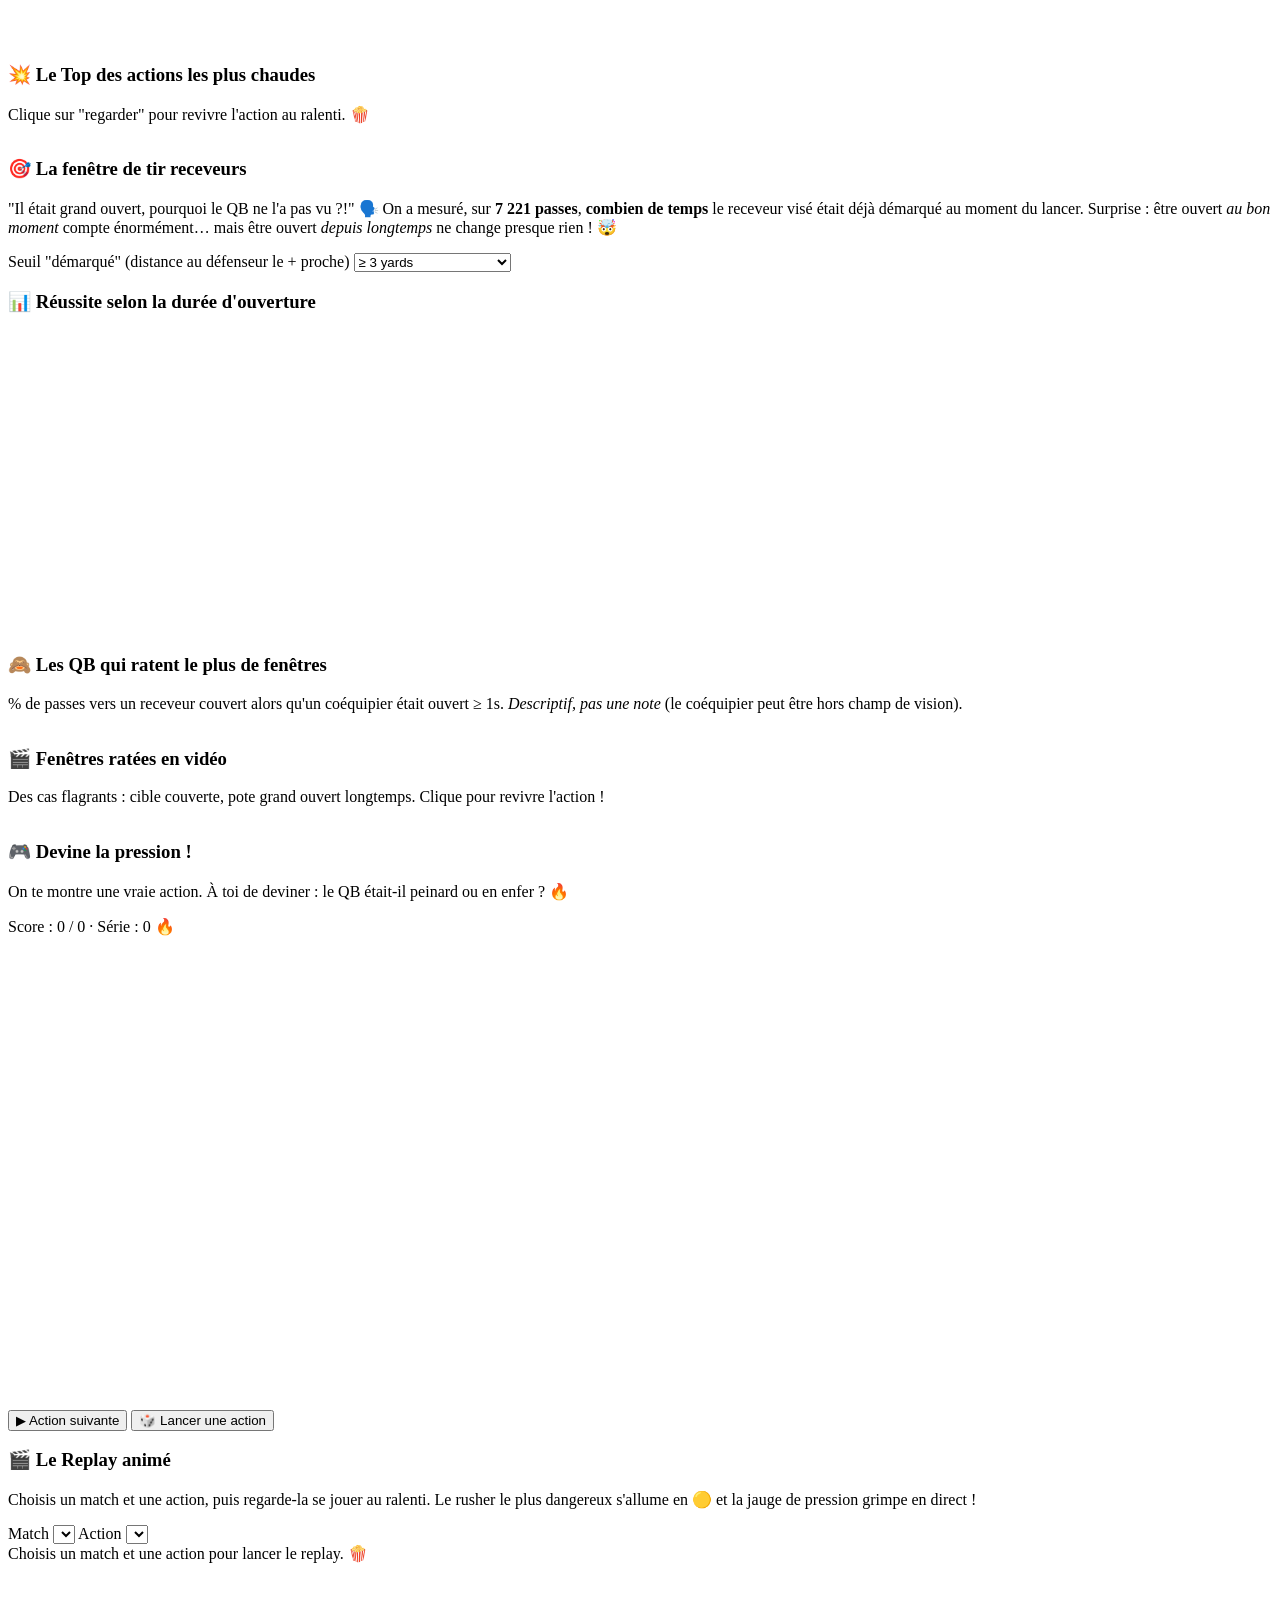
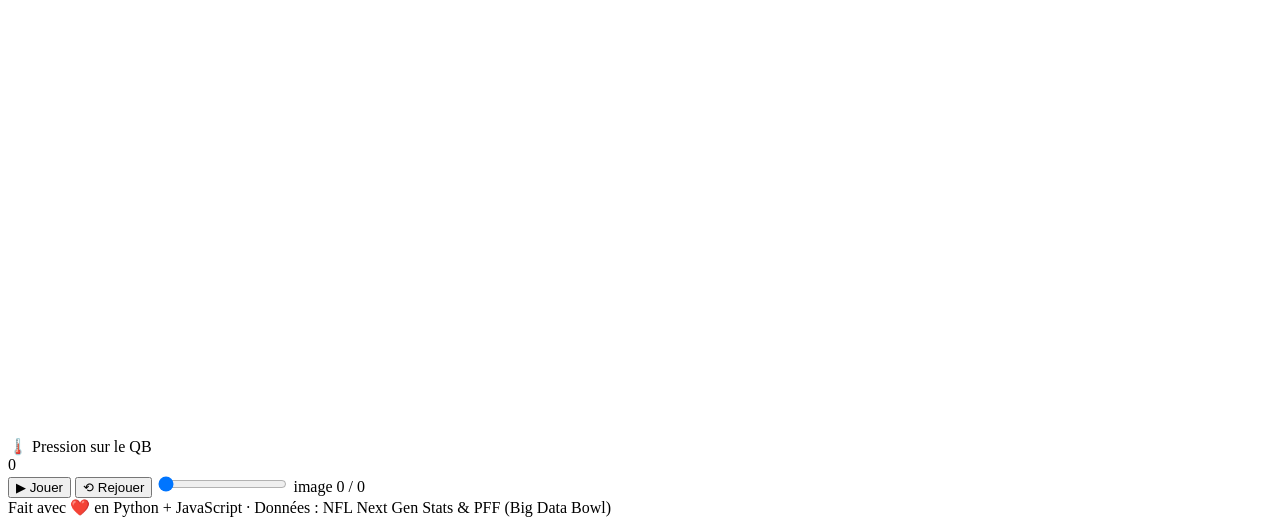
==== commit 80dc4288: "Add interactive PROW 'Fenêtre de tir' tab + click-to-sort tables - Integrate the PROW (Pre-Release O" ====
--- a/web/index.html
+++ b/web/index.html
@@ -22,6 +22,7 @@
       <button class="tab" data-view="block">Pass Block</button>
       <button class="tab" data-view="teams">Teams</button>
       <button class="tab ppi-tab" data-view="ppi">🔥 Pressure-mètre</button>
+      <button class="tab prow-tab" data-view="prow">🎯 Fenêtre de tir</button>
       <button class="tab game-tab" data-view="game">🎮 Devine la pression</button>
       <button class="tab" data-view="viewer">🎬 Play Viewer</button>
     </nav>
@@ -61,7 +62,7 @@
     <section class="view" id="view-rush">
       <div class="panel">
         <h3>😤 Les meilleurs chasseurs de QB</h3>
-        <p class="hint">Ceux qui mettent le plus de pression (coups + bousculades + sacks). Mini 20 actions.</p>
+        <p class="hint">Ceux qui mettent le plus de pression (coups + bousculades + sacks). Mini 20 actions. <span class="tip">💡 clique sur une colonne pour trier !</span></p>
         <div class="table-wrap"><table id="rushTable"></table></div>
       </div>
     </section>
@@ -70,7 +71,7 @@
     <section class="view" id="view-block">
       <div class="panel">
         <h3>🧱 Les meilleurs gardes du corps</h3>
-        <p class="hint">Les bloqueurs qui laissent passer le moins de pression. Mini 50 actions.</p>
+        <p class="hint">Les bloqueurs qui laissent passer le moins de pression. Mini 50 actions. <span class="tip">💡 clique sur une colonne pour trier !</span></p>
         <div class="table-wrap"><table id="blockTable"></table></div>
       </div>
     </section>
@@ -144,6 +145,50 @@
       </div>
     </section>
 
+    <!-- FENÊTRE DE TIR (PROW) -->
+    <section class="view" id="view-prow">
+      <div class="panel ppi-hero">
+        <h3>🎯 La fenêtre de tir <span class="badge">receveurs</span></h3>
+        <p class="hint">
+          "Il était grand ouvert, pourquoi le QB ne l'a pas vu ?!" 🗣️ On a mesuré, sur
+          <strong>7 221 passes</strong>, <strong>combien de temps</strong> le receveur visé était
+          déjà démarqué au moment du lancer. Surprise : être ouvert <em>au bon moment</em> compte
+          énormément… mais être ouvert <em>depuis longtemps</em> ne change presque rien ! 🤯
+        </p>
+        <div class="ppi-controls">
+          <label>Seuil "démarqué" (distance au défenseur le + proche)
+            <select id="prowK">
+              <option value="2">≥ 2 yards (serré)</option>
+              <option value="3" selected>≥ 3 yards</option>
+              <option value="4">≥ 4 yards</option>
+              <option value="5">≥ 5 yards (grand large)</option>
+            </select>
+          </label>
+          <span class="loading" id="prowStatus"></span>
+        </div>
+        <div class="cards" id="prowCards"></div>
+      </div>
+
+      <div class="panel">
+        <h3>📊 Réussite selon la durée d'ouverture</h3>
+        <p class="hint" id="prowChartHint"></p>
+        <canvas class="chart" id="prowChart" height="300"></canvas>
+      </div>
+
+      <div class="grid-2">
+        <div class="panel">
+          <h3>🙈 Les QB qui ratent le plus de fenêtres</h3>
+          <p class="hint">% de passes vers un receveur couvert alors qu'un coéquipier était ouvert ≥ 1s. <em>Descriptif, pas une note</em> (le coéquipier peut être hors champ de vision).</p>
+          <div class="table-wrap"><table id="prowQbTable"></table></div>
+        </div>
+        <div class="panel">
+          <h3>🎬 Fenêtres ratées en vidéo</h3>
+          <p class="hint">Des cas flagrants : cible couverte, pote grand ouvert longtemps. Clique pour revivre l'action !</p>
+          <div class="table-wrap"><table id="prowExTable"></table></div>
+        </div>
+      </div>
+    </section>
+
     <!-- MINI-JEU : Devine la pression -->
     <section class="view" id="view-game">
       <div class="panel game-panel">
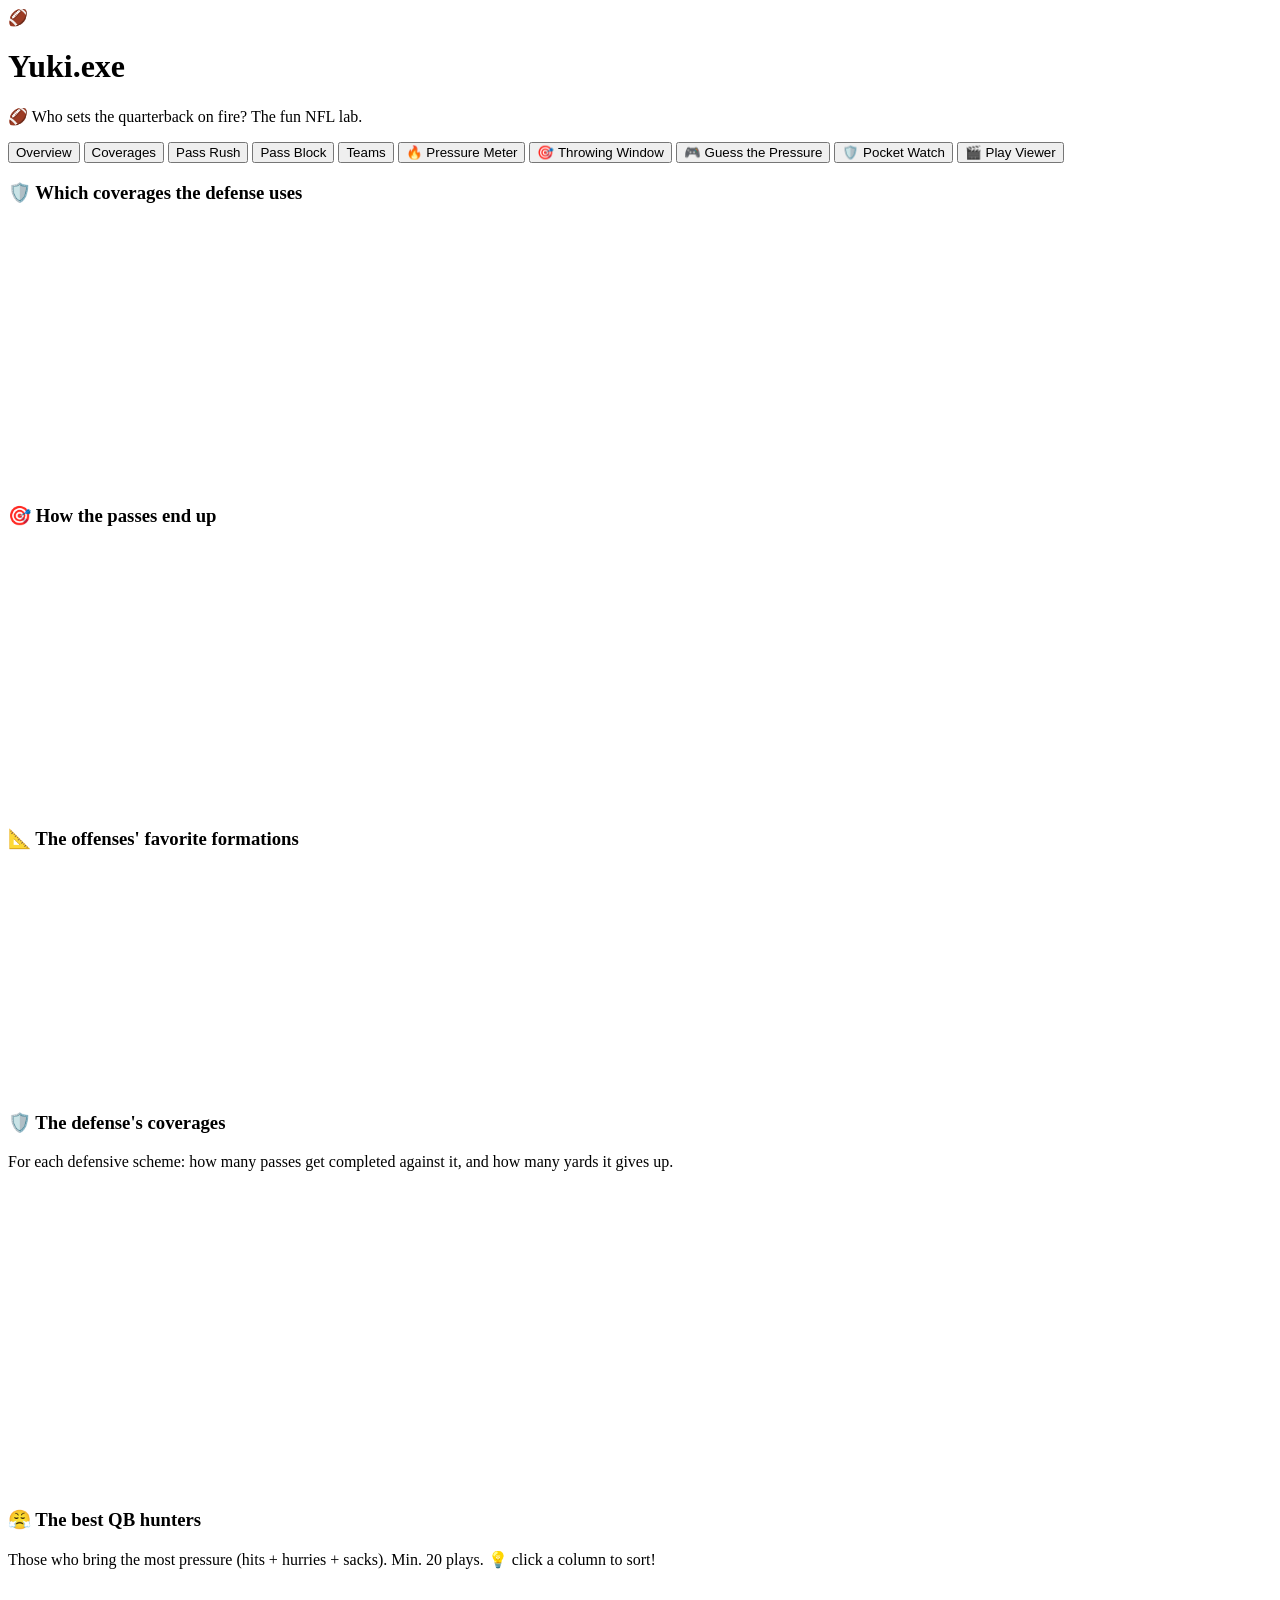
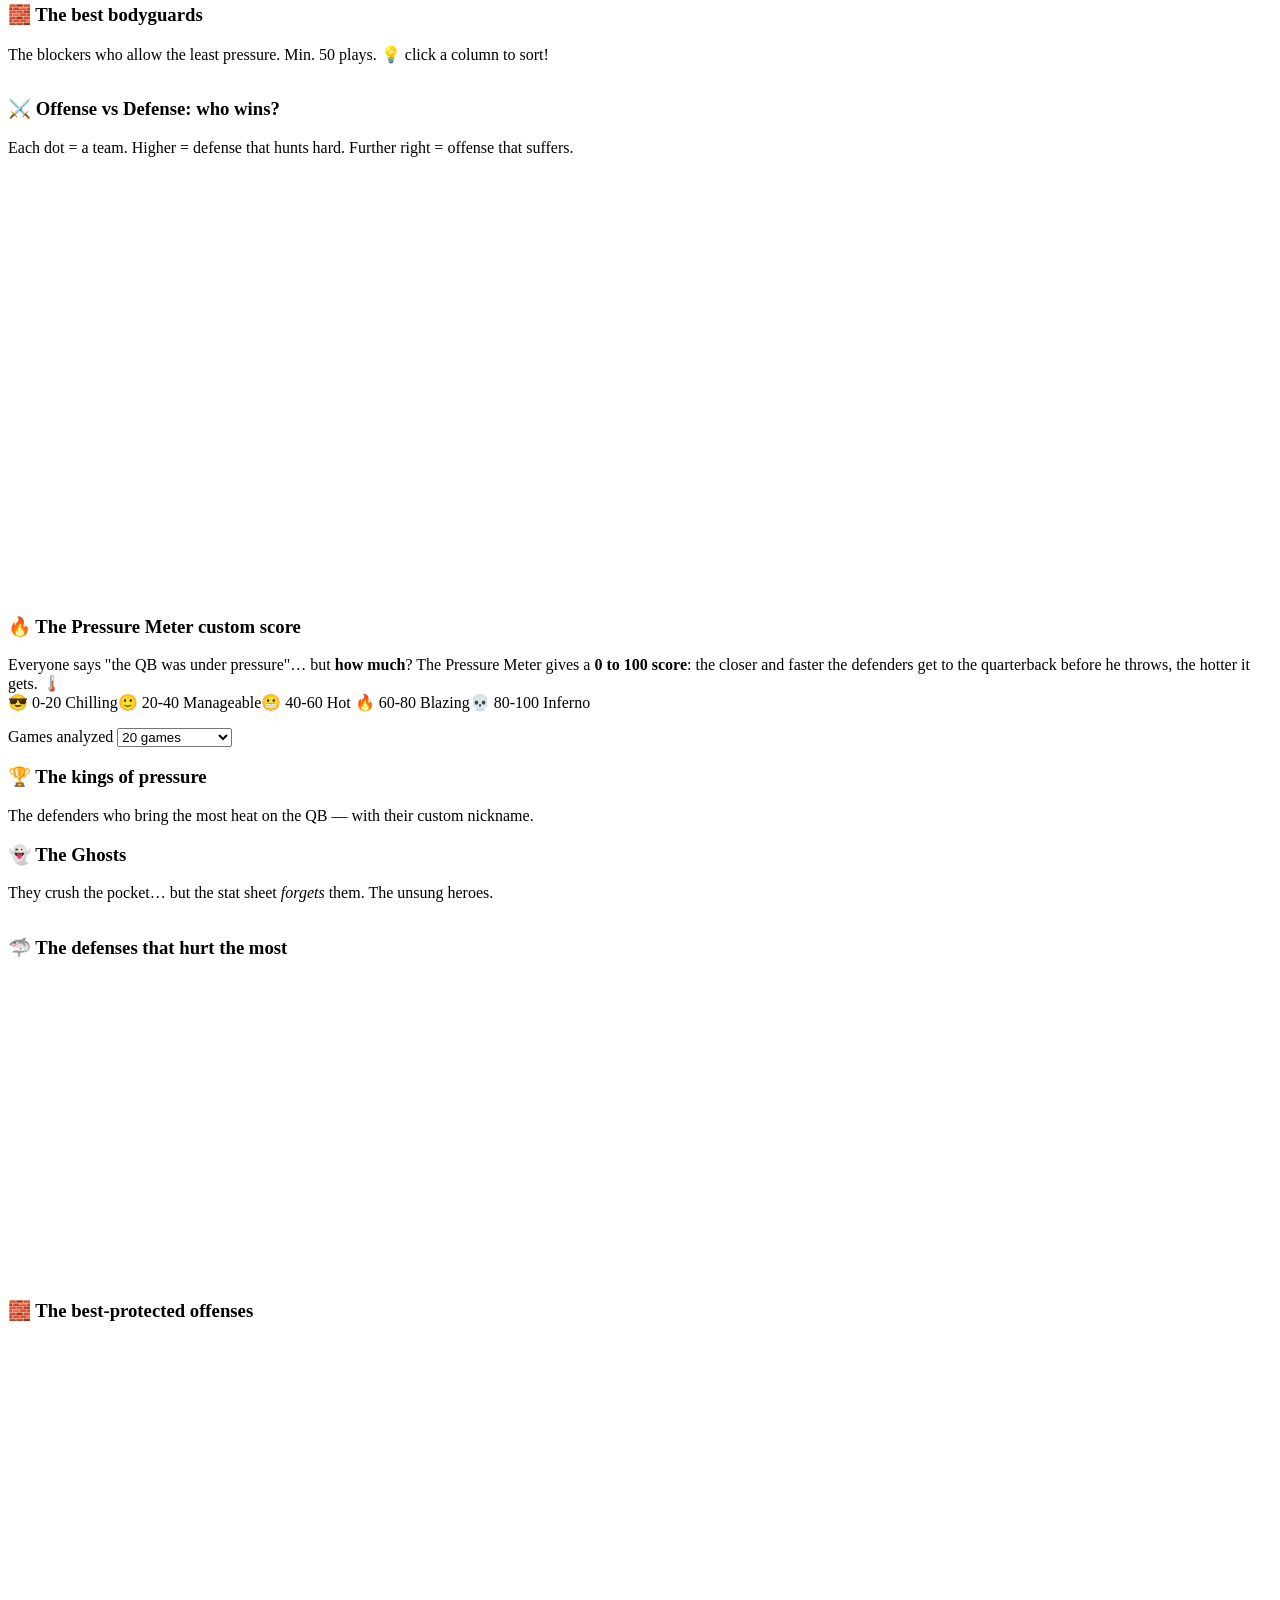
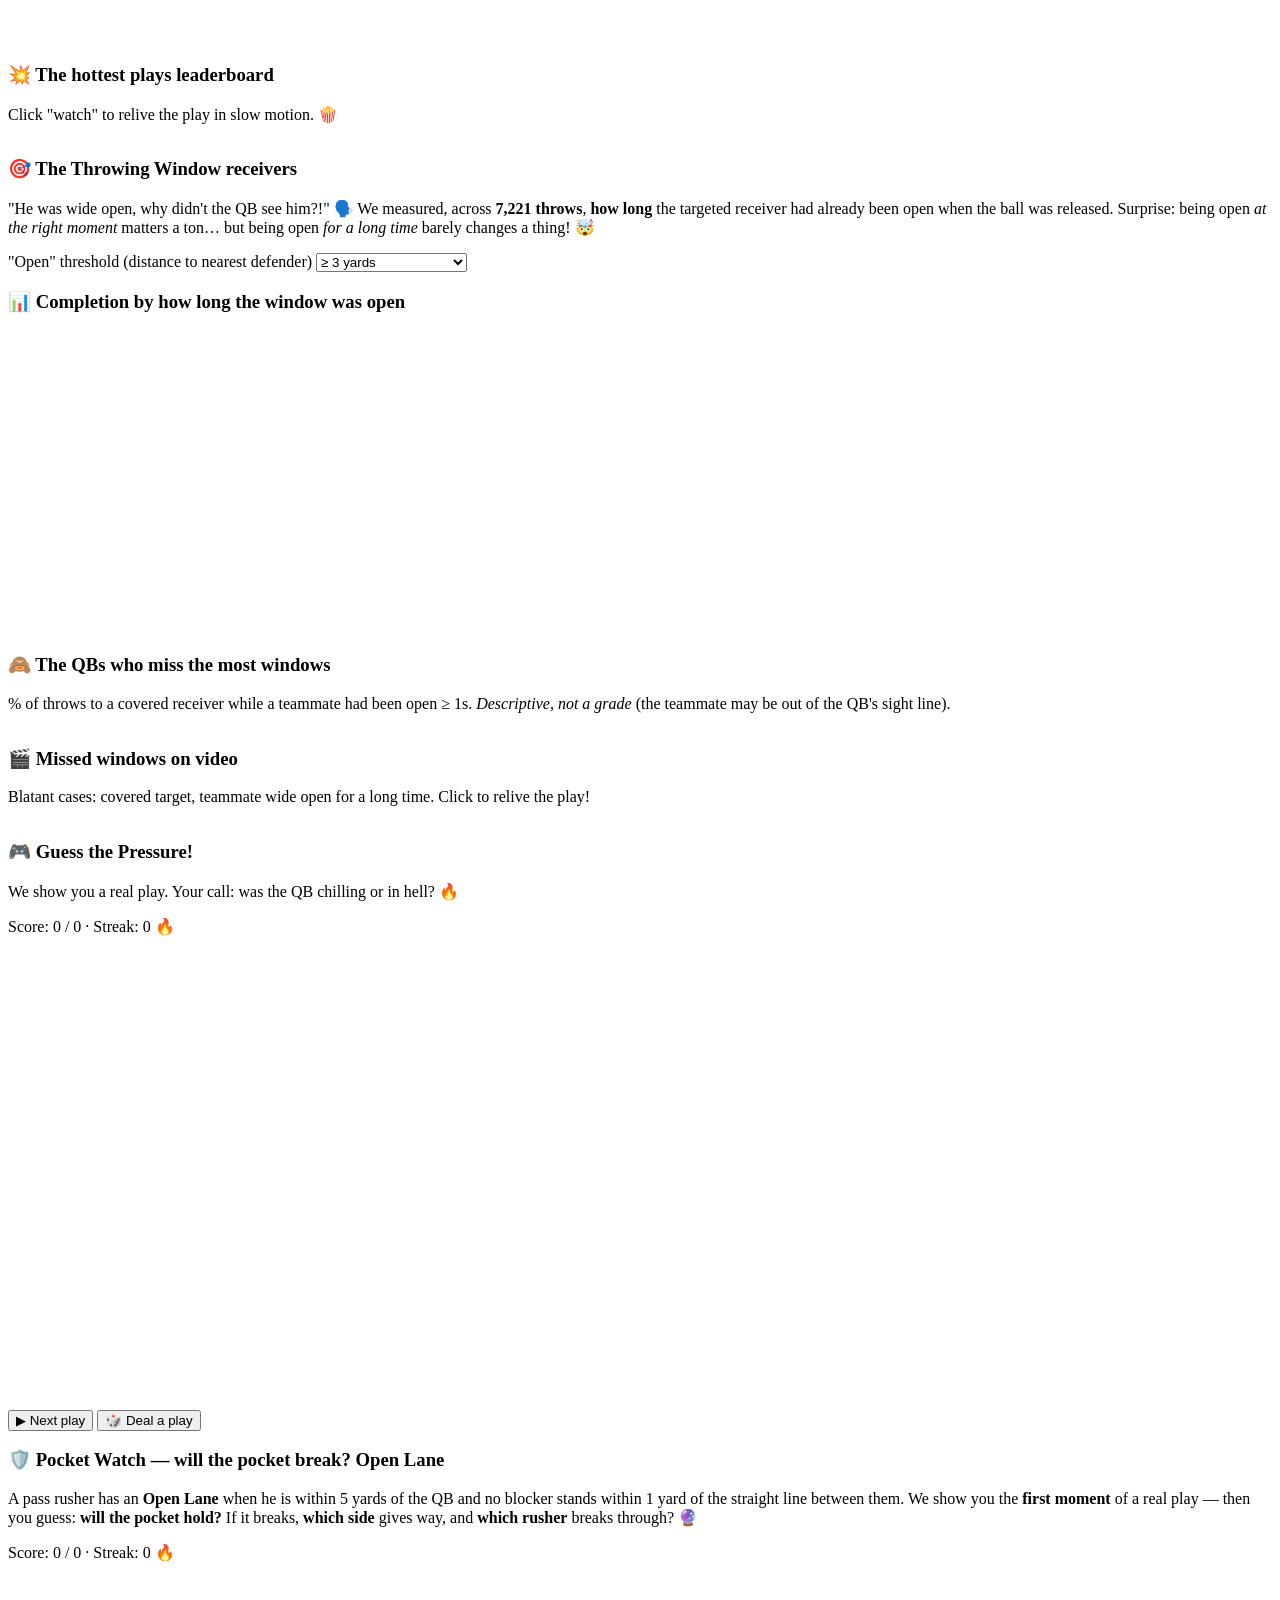
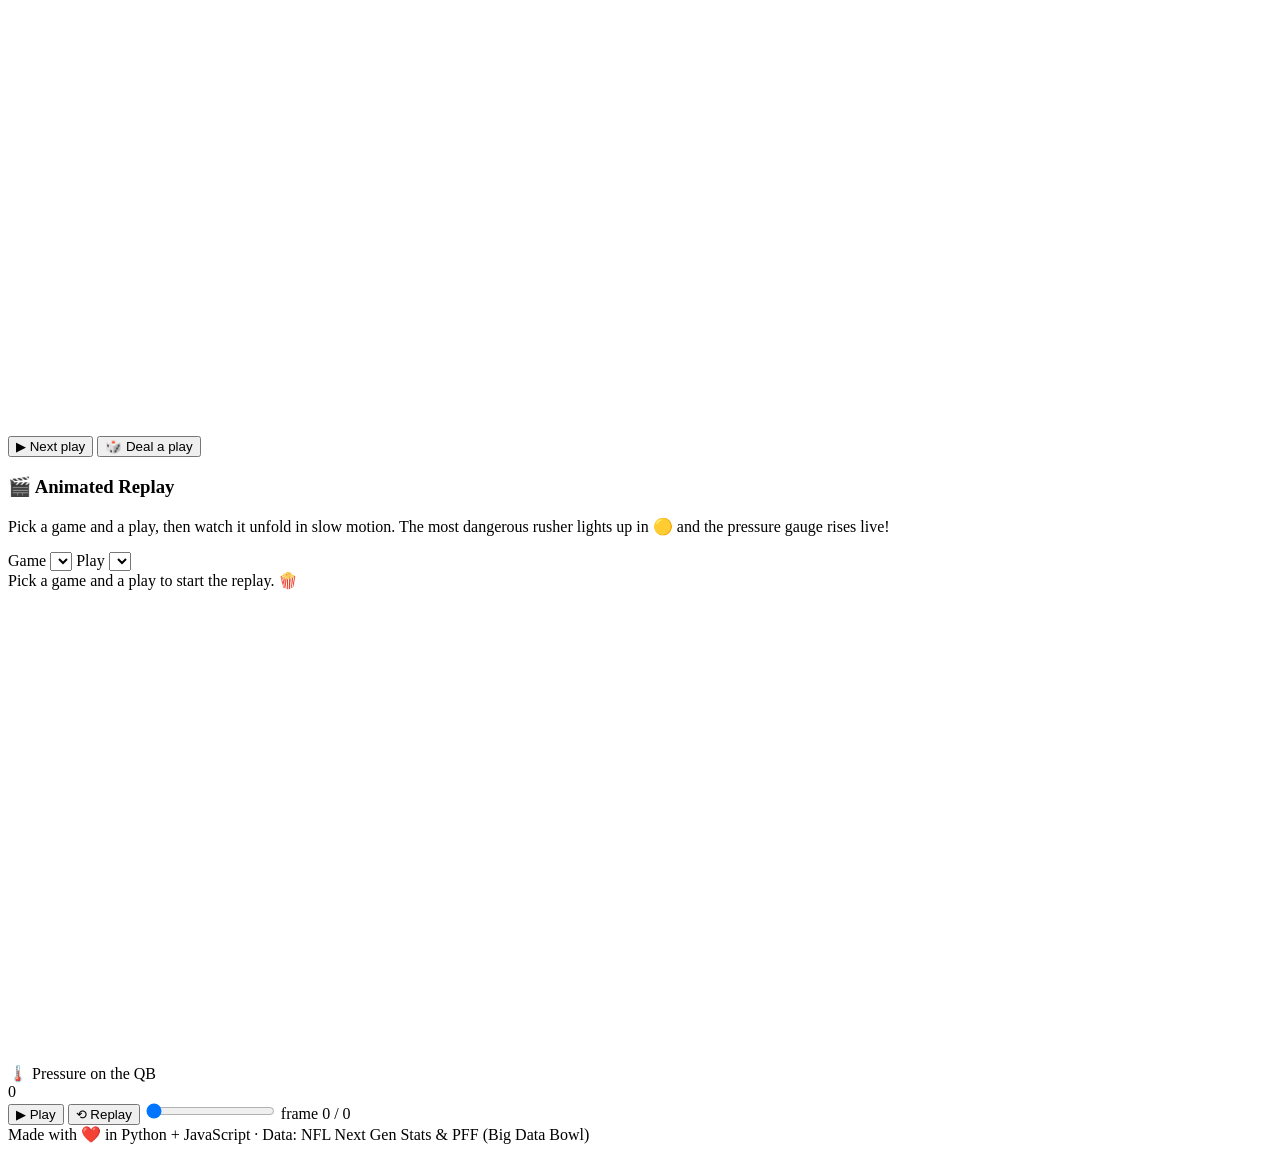
==== commit ae73551f: "v1.5: add Pocket Watch mini-game (Open Lane metric) + full English UI - pocket.py: zero-dependency r" ====
--- a/web/index.html
+++ b/web/index.html
@@ -12,7 +12,7 @@
       <span class="logo">🏈</span>
       <div>
         <h1>Yuki<span class="ext">.exe</span></h1>
-        <p class="tagline">🏈 Qui met le feu au quarterback ? Le labo NFL fun.</p>
+        <p class="tagline">🏈 Who sets the quarterback on fire? The fun NFL lab.</p>
       </div>
     </div>
     <nav class="tabs" id="tabs">
@@ -21,9 +21,10 @@
       <button class="tab" data-view="rush">Pass Rush</button>
       <button class="tab" data-view="block">Pass Block</button>
       <button class="tab" data-view="teams">Teams</button>
-      <button class="tab ppi-tab" data-view="ppi">🔥 Pressure-mètre</button>
-      <button class="tab prow-tab" data-view="prow">🎯 Fenêtre de tir</button>
-      <button class="tab game-tab" data-view="game">🎮 Devine la pression</button>
+      <button class="tab ppi-tab" data-view="ppi">🔥 Pressure Meter</button>
+      <button class="tab prow-tab" data-view="prow">🎯 Throwing Window</button>
+      <button class="tab game-tab" data-view="game">🎮 Guess the Pressure</button>
+      <button class="tab pw-tab" data-view="pocket">🛡️ Pocket Watch</button>
       <button class="tab" data-view="viewer">🎬 Play Viewer</button>
     </nav>
   </header>
@@ -34,16 +35,16 @@
       <div class="cards" id="statCards"></div>
       <div class="grid-2">
         <div class="panel">
-          <h3>🛡️ Quelles couvertures la défense utilise</h3>
+          <h3>🛡️ Which coverages the defense uses</h3>
           <canvas class="chart" id="covChart" height="260"></canvas>
         </div>
         <div class="panel">
-          <h3>🎯 Comment finissent les passes</h3>
+          <h3>🎯 How the passes end up</h3>
           <canvas class="chart" id="resChart" height="260"></canvas>
         </div>
       </div>
       <div class="panel">
-        <h3>📐 Les formations préférées des attaques</h3>
+        <h3>📐 The offenses' favorite formations</h3>
         <canvas class="chart" id="formChart" height="220"></canvas>
       </div>
     </section>
@@ -51,8 +52,8 @@
     <!-- COVERAGE -->
     <section class="view" id="view-coverage">
       <div class="panel">
-        <h3>🛡️ Les couvertures de la défense</h3>
-        <p class="hint">Pour chaque schéma défensif : combien de passes réussissent contre, et combien de yards ça coûte.</p>
+        <h3>🛡️ The defense's coverages</h3>
+        <p class="hint">For each defensive scheme: how many passes get completed against it, and how many yards it gives up.</p>
         <canvas class="chart" id="coverageBar" height="300"></canvas>
         <div class="table-wrap"><table id="coverageTable"></table></div>
       </div>
@@ -61,8 +62,8 @@
     <!-- PASS RUSH -->
     <section class="view" id="view-rush">
       <div class="panel">
-        <h3>😤 Les meilleurs chasseurs de QB</h3>
-        <p class="hint">Ceux qui mettent le plus de pression (coups + bousculades + sacks). Mini 20 actions. <span class="tip">💡 clique sur une colonne pour trier !</span></p>
+        <h3>😤 The best QB hunters</h3>
+        <p class="hint">Those who bring the most pressure (hits + hurries + sacks). Min. 20 plays. <span class="tip">💡 click a column to sort!</span></p>
         <div class="table-wrap"><table id="rushTable"></table></div>
       </div>
     </section>
@@ -70,8 +71,8 @@
     <!-- PASS BLOCK -->
     <section class="view" id="view-block">
       <div class="panel">
-        <h3>🧱 Les meilleurs gardes du corps</h3>
-        <p class="hint">Les bloqueurs qui laissent passer le moins de pression. Mini 50 actions. <span class="tip">💡 clique sur une colonne pour trier !</span></p>
+        <h3>🧱 The best bodyguards</h3>
+        <p class="hint">The blockers who allow the least pressure. Min. 50 plays. <span class="tip">💡 click a column to sort!</span></p>
         <div class="table-wrap"><table id="blockTable"></table></div>
       </div>
     </section>
@@ -79,34 +80,34 @@
     <!-- TEAMS -->
     <section class="view" id="view-teams">
       <div class="panel">
-        <h3>⚔️ Attaque vs Défense : qui domine ?</h3>
-        <p class="hint">Chaque point = une équipe. Vers le haut = défense qui chasse fort. Vers la droite = attaque qui souffre.</p>
+        <h3>⚔️ Offense vs Defense: who wins?</h3>
+        <p class="hint">Each dot = a team. Higher = defense that hunts hard. Further right = offense that suffers.</p>
         <canvas class="chart" id="teamScatter" height="420"></canvas>
         <div class="table-wrap"><table id="teamTable"></table></div>
       </div>
     </section>
 
-    <!-- PRESSURE-MÈTRE (PPI, version fun) -->
+    <!-- PRESSURE METER (PPI) -->
     <section class="view" id="view-ppi">
       <div class="panel ppi-hero">
-        <h3>🔥 Le Pressure-mètre <span class="badge">note maison</span></h3>
+        <h3>🔥 The Pressure Meter <span class="badge">custom score</span></h3>
         <p class="hint">
-          Tout le monde dit "le QB était sous pression"… mais <strong>à quel point</strong> ?
-          Le Pressure-mètre donne une <strong>note de 0 à 100</strong> : plus les défenseurs
-          arrivent <strong>près et vite</strong> sur le quarterback avant qu'il lance, plus ça chauffe. 🌡️
+          Everyone says "the QB was under pressure"… but <strong>how much</strong>?
+          The Pressure Meter gives a <strong>0 to 100 score</strong>: the closer and faster the
+          defenders get to the quarterback before he throws, the hotter it gets. 🌡️
           <br>
           <span class="scale-legend">
-            <span>😎 0-20 Peinard</span><span>🙂 20-40 Gérable</span><span>😬 40-60 Chaud</span>
-            <span>🔥 60-80 Brûlant</span><span>💀 80-100 Infernal</span>
+            <span>😎 0-20 Chilling</span><span>🙂 20-40 Manageable</span><span>😬 40-60 Hot</span>
+            <span>🔥 60-80 Blazing</span><span>💀 80-100 Inferno</span>
           </span>
         </p>
         <div class="ppi-controls">
-          <label>Matchs analysés
+          <label>Games analyzed
             <select id="ppiGames">
-              <option value="10">10 matchs (rapide)</option>
-              <option value="20" selected>20 matchs</option>
-              <option value="40">40 matchs</option>
-              <option value="122">Les 122 (lent)</option>
+              <option value="10">10 games (fast)</option>
+              <option value="20" selected>20 games</option>
+              <option value="40">40 games</option>
+              <option value="122">All 122 (slow)</option>
             </select>
           </label>
           <span class="loading" id="ppiStatus"></span>
@@ -116,52 +117,52 @@
 
       <div class="grid-2">
         <div class="panel">
-          <h3>🏆 Les rois de la pression</h3>
-          <p class="hint">Les défenseurs qui mettent le plus le feu au QB — avec leur surnom maison.</p>
+          <h3>🏆 The kings of pressure</h3>
+          <p class="hint">The defenders who bring the most heat on the QB — with their custom nickname.</p>
           <div id="ppiRushCards" class="rusher-cards"></div>
         </div>
         <div class="panel">
-          <h3>👻 Les Fantômes</h3>
-          <p class="hint">Ils écrasent la pocket… mais la feuille de stats les <em>oublie</em>. Les héros de l'ombre.</p>
+          <h3>👻 The Ghosts</h3>
+          <p class="hint">They crush the pocket… but the stat sheet <em>forgets</em> them. The unsung heroes.</p>
           <div class="table-wrap"><table id="ppiGhostTable"></table></div>
         </div>
       </div>
 
       <div class="grid-2">
         <div class="panel">
-          <h3>🦈 Les défenses qui font le plus mal</h3>
+          <h3>🦈 The defenses that hurt the most</h3>
           <canvas class="chart" id="ppiDefChart" height="300"></canvas>
         </div>
         <div class="panel">
-          <h3>🧱 Les attaques les mieux protégées</h3>
+          <h3>🧱 The best-protected offenses</h3>
           <canvas class="chart" id="ppiOffChart" height="300"></canvas>
         </div>
       </div>
 
       <div class="panel">
-        <h3>💥 Le Top des actions les plus chaudes</h3>
-        <p class="hint">Clique sur "regarder" pour revivre l'action au ralenti. 🍿</p>
+        <h3>💥 The hottest plays leaderboard</h3>
+        <p class="hint">Click "watch" to relive the play in slow motion. 🍿</p>
         <div class="table-wrap"><table id="ppiPlaysTable"></table></div>
       </div>
     </section>
 
-    <!-- FENÊTRE DE TIR (PROW) -->
+    <!-- THROWING WINDOW (PROW) -->
     <section class="view" id="view-prow">
       <div class="panel ppi-hero">
-        <h3>🎯 La fenêtre de tir <span class="badge">receveurs</span></h3>
+        <h3>🎯 The Throwing Window <span class="badge">receivers</span></h3>
         <p class="hint">
-          "Il était grand ouvert, pourquoi le QB ne l'a pas vu ?!" 🗣️ On a mesuré, sur
-          <strong>7 221 passes</strong>, <strong>combien de temps</strong> le receveur visé était
-          déjà démarqué au moment du lancer. Surprise : être ouvert <em>au bon moment</em> compte
-          énormément… mais être ouvert <em>depuis longtemps</em> ne change presque rien ! 🤯
+          "He was wide open, why didn't the QB see him?!" 🗣️ We measured, across
+          <strong>7,221 throws</strong>, <strong>how long</strong> the targeted receiver had already
+          been open when the ball was released. Surprise: being open <em>at the right moment</em> matters
+          a ton… but being open <em>for a long time</em> barely changes a thing! 🤯
         </p>
         <div class="ppi-controls">
-          <label>Seuil "démarqué" (distance au défenseur le + proche)
+          <label>"Open" threshold (distance to nearest defender)
             <select id="prowK">
-              <option value="2">≥ 2 yards (serré)</option>
+              <option value="2">≥ 2 yards (tight)</option>
               <option value="3" selected>≥ 3 yards</option>
               <option value="4">≥ 4 yards</option>
-              <option value="5">≥ 5 yards (grand large)</option>
+              <option value="5">≥ 5 yards (wide open)</option>
             </select>
           </label>
           <span class="loading" id="prowStatus"></span>
@@ -170,31 +171,31 @@
       </div>
 
       <div class="panel">
-        <h3>📊 Réussite selon la durée d'ouverture</h3>
+        <h3>📊 Completion by how long the window was open</h3>
         <p class="hint" id="prowChartHint"></p>
         <canvas class="chart" id="prowChart" height="300"></canvas>
       </div>
 
       <div class="grid-2">
         <div class="panel">
-          <h3>🙈 Les QB qui ratent le plus de fenêtres</h3>
-          <p class="hint">% de passes vers un receveur couvert alors qu'un coéquipier était ouvert ≥ 1s. <em>Descriptif, pas une note</em> (le coéquipier peut être hors champ de vision).</p>
+          <h3>🙈 The QBs who miss the most windows</h3>
+          <p class="hint">% of throws to a covered receiver while a teammate had been open ≥ 1s. <em>Descriptive, not a grade</em> (the teammate may be out of the QB's sight line).</p>
           <div class="table-wrap"><table id="prowQbTable"></table></div>
         </div>
         <div class="panel">
-          <h3>🎬 Fenêtres ratées en vidéo</h3>
-          <p class="hint">Des cas flagrants : cible couverte, pote grand ouvert longtemps. Clique pour revivre l'action !</p>
+          <h3>🎬 Missed windows on video</h3>
+          <p class="hint">Blatant cases: covered target, teammate wide open for a long time. Click to relive the play!</p>
           <div class="table-wrap"><table id="prowExTable"></table></div>
         </div>
       </div>
     </section>
 
-    <!-- MINI-JEU : Devine la pression -->
+    <!-- MINI-GAME: Guess the Pressure -->
     <section class="view" id="view-game">
       <div class="panel game-panel">
-        <h3>🎮 Devine la pression !</h3>
-        <p class="hint">On te montre une vraie action. À toi de deviner : le QB était-il peinard ou en enfer ? 🔥</p>
-        <div class="game-score" id="gameScore">Score : 0 / 0 · Série : 0 🔥</div>
+        <h3>🎮 Guess the Pressure!</h3>
+        <p class="hint">We show you a real play. Your call: was the QB chilling or in hell? 🔥</p>
+        <div class="game-score" id="gameScore">Score: 0 / 0 · Streak: 0 🔥</div>
         <div class="field-wrap">
           <canvas id="gameField" width="1000" height="470"></canvas>
         </div>
@@ -202,8 +203,32 @@
         <div class="game-choices" id="gameChoices"></div>
         <div class="game-result" id="gameResult"></div>
         <div class="game-actions">
-          <button id="gameNext" class="hidden">▶ Action suivante</button>
-          <button id="gameStart">🎲 Lancer une action</button>
+          <button id="gameNext" class="hidden">▶ Next play</button>
+          <button id="gameStart">🎲 Deal a play</button>
+        </div>
+      </div>
+    </section>
+
+    <!-- POCKET WATCH: will the pocket break? -->
+    <section class="view" id="view-pocket">
+      <div class="panel game-panel pw-panel">
+        <h3>🛡️ Pocket Watch — will the pocket break? <span class="badge">Open Lane</span></h3>
+        <p class="hint">
+          A pass rusher has an <strong>Open Lane</strong> when he is within 5 yards of the QB and no
+          blocker stands within 1 yard of the straight line between them. We show you the
+          <strong>first moment</strong> of a real play — then you guess: <strong>will the pocket hold?</strong>
+          If it breaks, <strong>which side</strong> gives way, and <strong>which rusher</strong> breaks through? 🔮
+        </p>
+        <div class="game-score" id="pwScore">Score: 0 / 0 · Streak: 0 🔥</div>
+        <div class="field-wrap">
+          <canvas id="pwField" width="1000" height="470"></canvas>
+        </div>
+        <div class="game-desc" id="pwDesc"></div>
+        <div class="game-choices" id="pwChoices"></div>
+        <div class="game-result" id="pwResult"></div>
+        <div class="game-actions">
+          <button id="pwNext" class="hidden">▶ Next play</button>
+          <button id="pwStart">🎲 Deal a play</button>
         </div>
       </div>
     </section>
@@ -211,31 +236,31 @@
     <!-- PLAY VIEWER -->
     <section class="view" id="view-viewer">
       <div class="panel">
-        <h3>🎬 Le Replay animé</h3>
-        <p class="hint">Choisis un match et une action, puis regarde-la se jouer au ralenti. Le rusher le plus dangereux s'allume en 🟡 et la jauge de pression grimpe en direct !</p>
+        <h3>🎬 Animated Replay</h3>
+        <p class="hint">Pick a game and a play, then watch it unfold in slow motion. The most dangerous rusher lights up in 🟡 and the pressure gauge rises live!</p>
         <div class="viewer-controls">
-          <label>Match
+          <label>Game
             <select id="gameSelect"></select>
           </label>
-          <label>Action
+          <label>Play
             <select id="playSelect"></select>
           </label>
         </div>
         <div class="ppi-badge" id="ppiBadge"></div>
-        <div class="play-desc" id="playDesc">Choisis un match et une action pour lancer le replay. 🍿</div>
+        <div class="play-desc" id="playDesc">Pick a game and a play to start the replay. 🍿</div>
         <div class="field-wrap">
           <canvas id="field" width="1000" height="470"></canvas>
         </div>
         <div class="pressure-meter">
-          <span class="pm-label">🌡️ Pression sur le QB</span>
+          <span class="pm-label">🌡️ Pressure on the QB</span>
           <div class="pm-track"><div class="pm-fill" id="pmFill"></div></div>
           <span class="pm-val" id="pmVal">0</span>
         </div>
         <div class="player-controls">
-          <button id="playBtn">▶ Jouer</button>
-          <button id="resetBtn">⟲ Rejouer</button>
+          <button id="playBtn">▶ Play</button>
+          <button id="resetBtn">⟲ Replay</button>
           <input type="range" id="frameSlider" min="0" max="0" value="0" />
-          <span id="frameLabel" class="frame-label">image 0 / 0</span>
+          <span id="frameLabel" class="frame-label">frame 0 / 0</span>
           <span id="eventLabel" class="event-label"></span>
         </div>
       </div>
@@ -243,7 +268,7 @@
   </main>
 
   <footer class="footer">
-    Fait avec ❤️ en Python + JavaScript · Données : NFL Next Gen Stats &amp; PFF (Big Data Bowl)
+    Made with ❤️ in Python + JavaScript · Data: NFL Next Gen Stats &amp; PFF (Big Data Bowl)
   </footer>
 
   <script src="/charts.js"></script>
